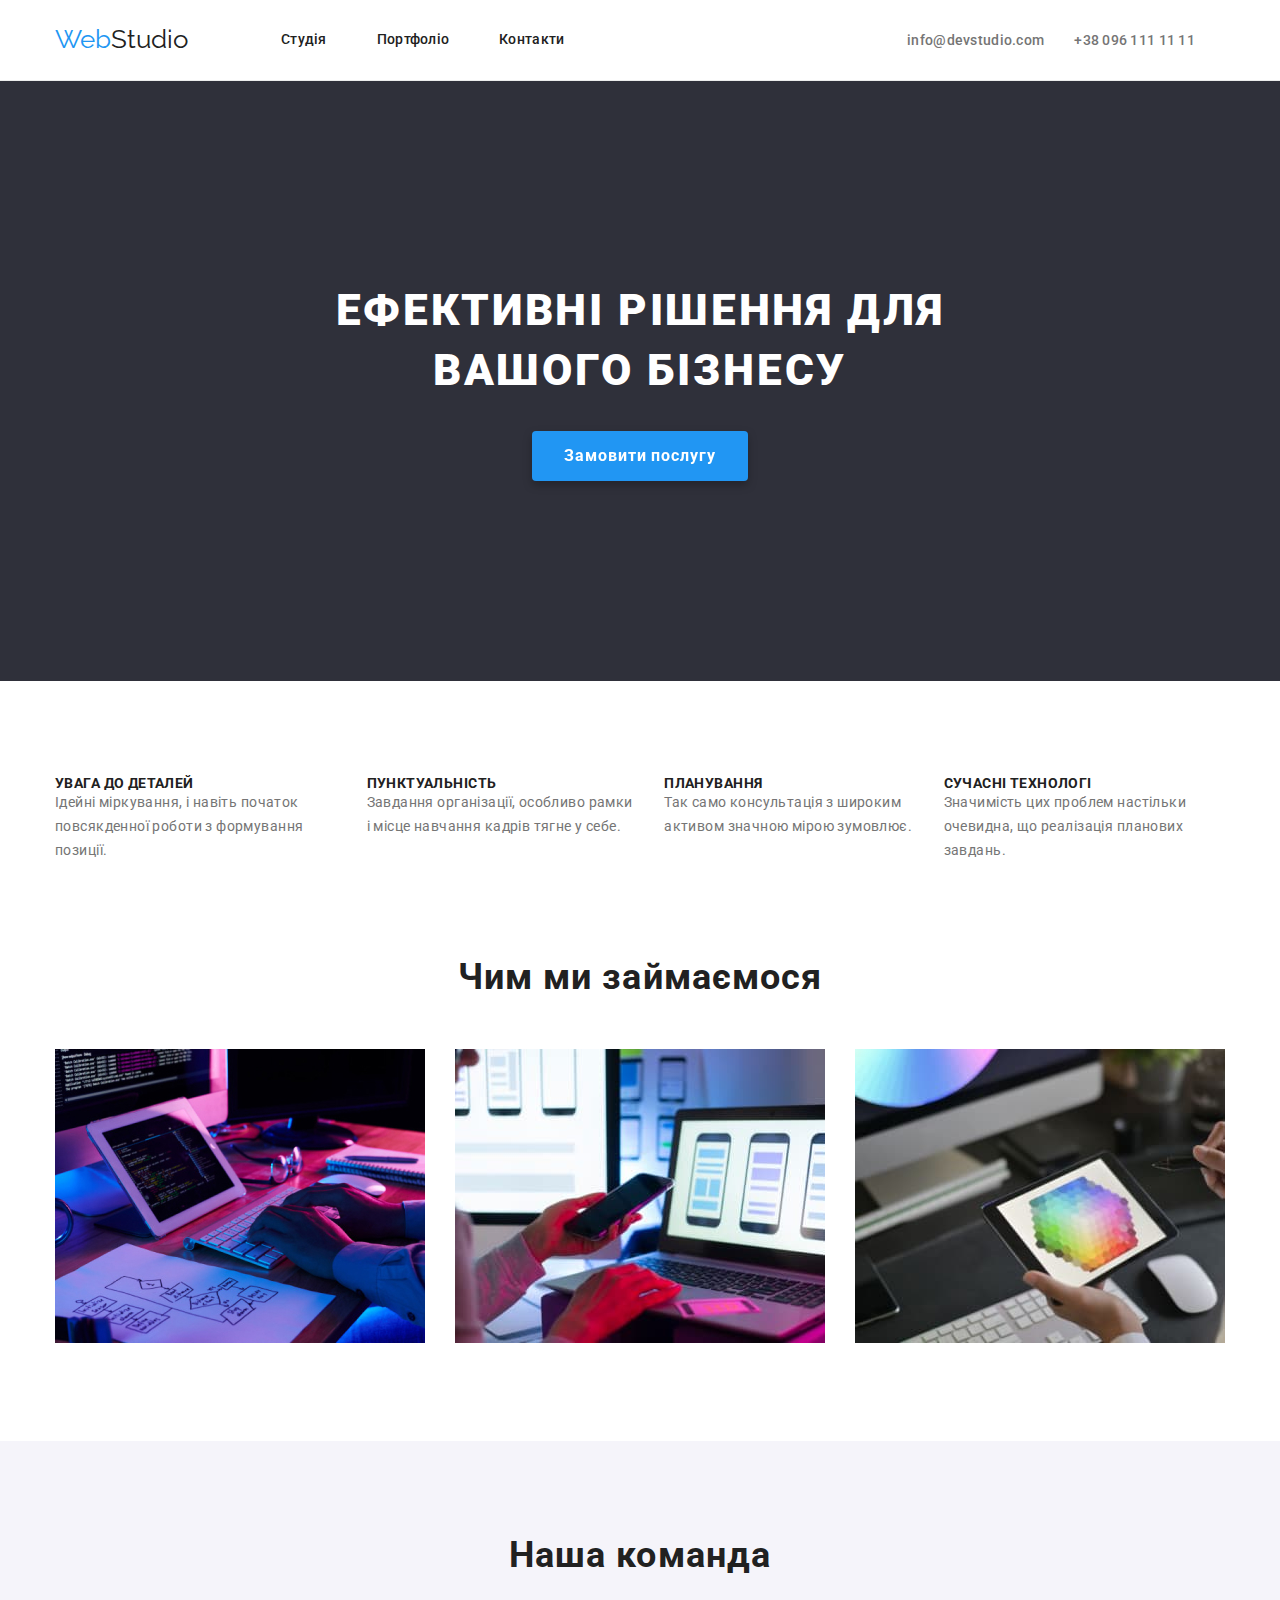
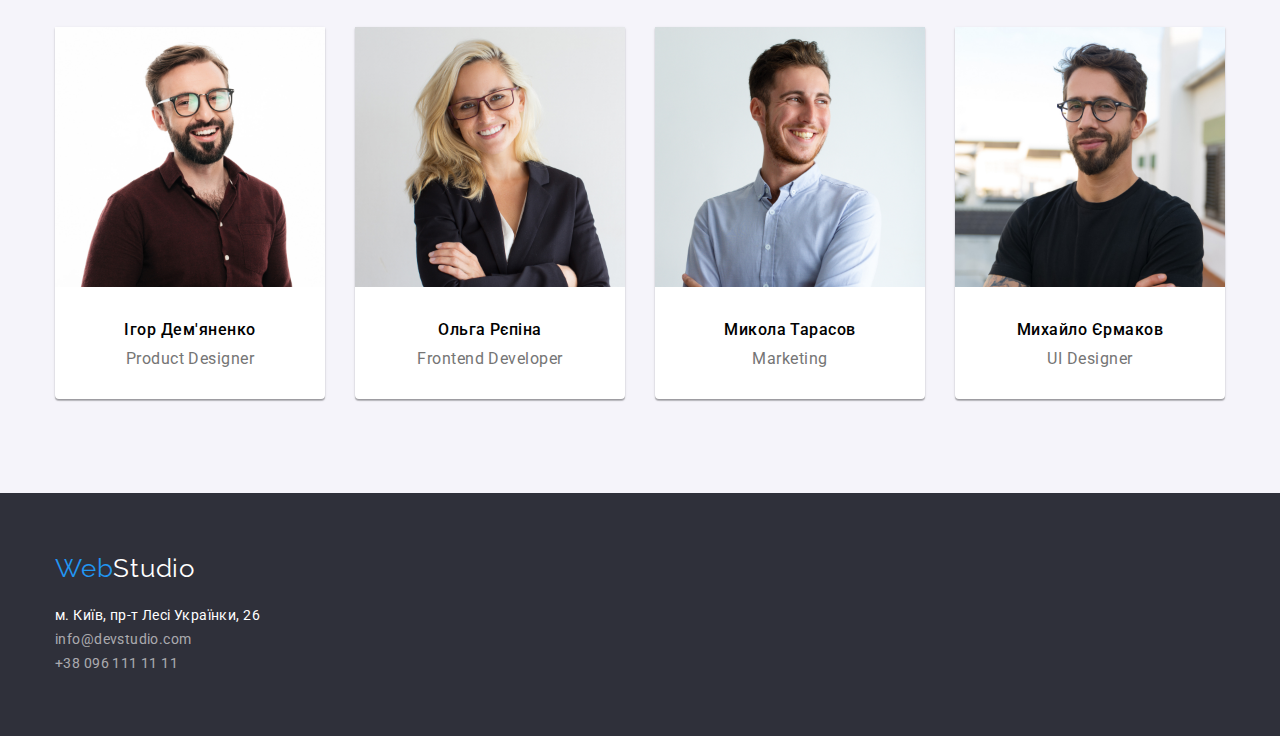
==== index.html @ 361ef782 "Initial commit" ====
<!DOCTYPE html>
<html lang="uk">
  <head>
    <meta charset="UTF-8" />
    <meta http-equiv="X-UA-Compatible" content="IE=edge" />
    <meta name="viewport" content="width=device-width, initial-scale=1.0" />
    <title>Студія</title>
    <link
      rel="stylesheet"
      href="https://cdnjs.cloudflare.com/ajax/libs/modern-normalize/1.1.0/modern-normalize.min.css"
    />
    <link rel="stylesheet" href="./CSS/styles.css" />
    <link
      href="https://fonts.googleapis.com/css2?family=Raleway:wght@700&family=Roboto:wght@400;500;700;900&display=swap"
      rel="stylesheet"
    />
  </head>
  <body class="body">
    <header class="header">
      <div class="container">
        <section class="header-section">
          <!--  -->
          <a href="/" class="header-logo"> <span class="header-logo-web">Web</span>Studio </a>
          <nav class="header-position">
            <ul class="header-nav">
              <li>
                <a href="#" class="header-nav-link">Студія</a>
              </li>
              <li>
                <a href="./portfolio.html" class="header-nav-link">Портфоліо</a>
              </li>
              <li>
                <a href="#" class="header-nav-link">Контакти</a>
              </li>
            </ul>
          </nav>
          <ul class="header-contacts">
            <li>
              <a href="mailto:info@devstudio.com" class="header-contacts-link"
                >info@devstudio.com</a
              >
            </li>
            <li><a href="tel:+380961111111" class="header-contacts-link">+38 096 111 11 11</a></li>
          </ul>
        </section>
      </div>
    </header>
    <main>
      <section class="main-title ">
        <div class="container">
          <h1 class="title-h">Ефективні рішення для вашого бізнесу</h1>
          <button type="button" class="main-title-button">Замовити послугу</button>
        </div>
      </section>

      <section class="main-benefits section">
        <div class="container">
          <h2 class="visually-hidden">Наші переваги</h2>
          <ul class="main-benefits-list">
            <li>
              <h3 class="main-benefits-title">УВАГА ДО ДЕТАЛЕЙ</h3>
              <p class="main-benefits-title-paragraph">
                Iдейні міркування, і навіть початок повсякденної роботи з формування позиції.
              </p>
            </li>
            <li>
              <h3 class="main-benefits-title">ПУНКТУАЛЬНІСТЬ</h3>
              <p class="main-benefits-title-paragraph">
                Завдання організації, особливо рамки і місце навчання кадрів тягне у себе.
              </p>
            </li>
            <li>
              <h3 class="main-benefits-title">ПЛАНУВАННЯ</h3>
              <p class="main-benefits-title-paragraph">
                Так само консультація з широким активом значною мірою зумовлює.
              </p>
            </li>
            <li>
              <h3 class="main-benefits-title">СУЧАСНІ ТЕХНОЛОГІ</h3>
              <p class="main-benefits-title-paragraph">
                Значимість цих проблем настільки очевидна, що реалізація планових завдань.
              </p>
            </li>
          </ul>
        </div>
      </section>
      <section class="section we-do">
        <div class="container">
          <h2 class="section-h">Чим ми займаємося</h2>
          <ul class="main-list">
            <li><img src="images/box1(1).jpg" alt="пише код" width="370" /></li>
            <li><img src="images/box2.jpg" alt="дивиться в телефон" width="370" /></li>
            <li><img src="images/box3.jpg" alt="тримає планшет" width="370" /></li>
          </ul>
        </div>
      </section>
      <section class="section main-team">
        <div class="container">
        <h2 class="section-h">Наша команда</h2>
        <ul class="main-list">
          <li class="team-list-box">
            <img src="images/igor.jpg" alt="igor" width="270" />
            <h3 class="main-team-name">Ігор Дем'яненко</h3>
            <p class="main-team-position">Product Designer</p>
          </li>
          <li class="team-list-box">
            <img src="images/olga.jpg" alt="olga" width="270" />
            <h3 class="main-team-name">Ольга Рєпіна</h3>
            <p class="main-team-position">Frontend Developer</p>
          </li>
          <li class="team-list-box">
            <img src="images/mukola.jpg" alt="mukola" width="270" />
            <h3 class="main-team-name">Микола Тарасов</h3>
            <p class="main-team-position">Marketing</p>
          </li>
          <li class="team-list-box">
            <img src="images/misha.jpg" alt="misha" width="270" />
            <h3 class="main-team-name">Михайло Єрмаков</h3>
            <p class="main-team-position">UI Designer</p>
          </li>
        </ul>
        </div>
      </section>
    </main>

    <footer class="footer">
        <div class="container">
      <a href="/" class="footer-link"> <span class="footer-web">Web</span>Studio </a>
      <address class="footer-address">
        <ul class="footer-list">
          <li>
            <a href="https://goo.gl/maps/Bems6BewsbCnmsFR9" class="footer-list-adres"
              >м. Київ, пр-т Лесі Українки, 26</a
            >
          </li>
          <li>
            <a href="mailto:info@devstudio.com" class="footer-list-contacts">info@devstudio.com</a>
          </li>
          <li><a href="tel:+380961111111" class="footer-list-contacts">+38 096 111 11 11</a></li>
        </ul>
      </address>
      </div>
    </footer>

  </body>
</html>
---- CSS/styles.css ----
:root {
  --blue-color: #2196f3;
  --black-color: #212121;
  --gray-color: #757575;
  --white-color: #ffffff;
  --title-color: #2f303a;
  --team-color: #f5f4fa;
  --footer-mail-tel-color: rgba(255, 255, 255, 0.6);
  --type-footer-logo: 'Raleway';
  --font-family-ronoto: 'Roboto', sans-serif;
  --border-color:#ECECEC;

}
.body {
  font-family: var(--font-family-ronoto);
  font-style: normal;
  
}
h1,
h2,
h3,
p,
ul {
  padding: 0px;
  margin: 0px;
}
/* HEADER */
.header {
  border-bottom: 1px solid var(--border-color);
;

}
.header-position {
  flex-grow: 3;
  /* display: flex;
  align-items: center;
  justify-content: space-between; */
}
.header-section {
  display: flex;
  align-items: center;
  justify-content: space-around;
}
.container {
  max-width: 1200px;
  padding-left: 15px;
  padding-right: 15px;
  margin-left: auto;
  margin-right: auto;
}

.header-nav {
  list-style: none;
  display: flex;
  margin-left: 93px;
  
}
.header-nav li {
  margin-right: 50px;
}

.header-nav-link:hover,
.header-contacts-link:hover {
  color: var(--blue-color);
}

.header-logo-web {
  color: var(--blue-color);
}

.header-nav-link {
  font-weight: 500;
  text-decoration: none;
  font-size: 14px;
  line-height: 1.42;
  color: var(--black-color);
  letter-spacing: 0.02em;
}

.header-logo {
  margin-top: 24px;
  margin-bottom: 25px;

  margin-right: 0px;
  text-decoration: none;
  font-family: var(--type-footer-logo);
  font-size: 26px;
  line-height: 1.191;
  color: var(--black-color);
}

.header-contacts {
  list-style: none;
  font-weight: 500;
  display: flex;
  margin: 0 0 0 auto;
}
.header-contacts-link {
  display: block;
  padding-right: 30px;
  text-decoration: none;
  font-size: 14px;
  line-height: 1.142;
  color: var(--gray-color);
  letter-spacing: 0.02em;
}

/* MAIN*/

.main-title {
  padding-top: 200px;
  /* height: 600px; */
padding-bottom: 200px;
  background-color: var(--title-color);
}
.title-h {
  text-transform: uppercase;
  text-align: center;
  /* padding-top: 200px; */
  max-width: 696px;
  margin-top: 0;
  margin: 0 auto 30px;
  font-weight: 900;
  font-size: 44px;
  line-height: 1.363;
  color: var(--white-color);
  letter-spacing: 0.06em;
}
.main-title-button {
  display: block;
  padding: 10px 32px;
  margin: 0 auto;
  border-radius: 4px;
  border: 0px;
  font-family: var(--button-font-family);
  font-weight: 700;
  cursor: pointer;
  font-size: 16px;
  line-height: 1.875;
  letter-spacing: 0.06em;
  background-color: var(--blue-color);
  color: var(--white-color);
  filter: drop-shadow(0px 4px 4px rgba(0, 0, 0, 0.25));
  border: none;
}
.visually-hidden {
  position: absolute;
  white-space: nowrap;
  width: 1px;
  height: 1px;
  overflow: hidden;
  border: 0;
  padding: 0;
  clip: rect(0 0 0 0);
  clip-path: inset(50%);
  margin: -1px;
}
.section {
  padding-top: 94px;
  padding-bottom: 94px;
}

.main-benefits-list {
  list-style: none;
  display: flex;
  gap: 30px;
}
.section-h {
  text-align: center;
  margin: 0 auto;
  font-size: 36px;
  line-height: 1.16;
  letter-spacing: 0.03em;
  color: var(--black-color);
}
.we-do{
padding-top: 0px;
}

.main-benefits-title {
  font-size: 14px;
  line-height: 1.142;
  color: var(--black-color);
  letter-spacing: 0.03em;
}
.main-benefits-title-paragraph {
  font-size: 14px;
  line-height: 1.714;
  color: var(--gray-color);
  letter-spacing: 0.03em;
}
.main-what-we-do-images {
  list-style: none;
  display: flex;
  gap: 30px;
  padding-top: 50px;

}
.main-team {
  background-color: var(--team-color);
  padding-bottom: 94px;
  padding-top: 94px;
}
.main-list {
  list-style: none;
  display: flex;
  gap: 30px;
  padding-top: 50px;
}
.team-list-box {
  border-radius: 0 0 4px 4px;
  box-shadow: 0px 1px 3px rgba(0, 0, 0, 0.12), 0px 1px 1px rgba(0, 0, 0, 0.14),
    0px 2px 1px rgba(0, 0, 0, 0.2);
  background-color: var(--white-color);
}
.main-team-name {
  padding: 30px 0 10px;
  text-align: center;
  font-weight: 500;
  font-size: 16px;
  line-height: 1.18;
  letter-spacing: 0.03em;
  
}
.main-team-position {
  padding: 0 0 30px 0;
  text-align: center;
  font-size: 16px;
  line-height: 1.18em;
  color: var(--gray-color);
  letter-spacing: 0.03em;
}

/* FOOTER */
.footer {
  padding-top: 60px;
  padding-bottom: 60px;
  background-color: var(--title-color);
}
.footer-link {
  list-style: none;
  padding-bottom: 20px;
  text-decoration: none;
  font-family: var(--type-footer-logo);
  font-size: 26px;
  line-height: 1.191;
  letter-spacing: 0.03em;
  color: var(--white-color);
}
.footer-web {
  color: var(--blue-color);
}

.footer-list {
  list-style: none;
  padding-bottom: 9px;
}
.footer-list:last-child{
  padding-bottom: 0;
}
.footer-address{
  padding-top: 20px;
}

.footer-list-adres {
  font-style: normal;
  text-decoration: none;
  font-size: 14px;
  line-height: 1.71;
  color: var(--white-color);
  letter-spacing: 0.03em;
}
.footer-list-contacts {
  font-style: normal;
  text-decoration: none;
  font-size: 14px;
  line-height: 1.71;
  color: var(--footer-mail-tel-color);
  letter-spacing: 0.03em;
}

.footer-list-adres:hover,
.footer-list-contacts:hover {
  color: var(--blue-color);
}

/* PORTFOLIO */
.main-button-list {
  list-style: none;
  display: flex;
  justify-content: center;
  gap: 8px;
}
.portfolio-button-list {
  padding: 6px 22px;
  border-radius: 4px;
  font-family: var(--button-font-family);
  cursor: pointer;
  font-size: 16px;
  line-height: 1.625;
  letter-spacing: 0.03em;
  border: none;
  font-weight: 500;
}

.portfolio-button-list:hover {
  color: var(--white-color);
  background-color: var(--blue-color);
}
.main-portfolio-list {
  padding-top: 34px;
  list-style: none;
  display: flex;
  flex-wrap: wrap;
  gap: 30px;
}
.main-portfolio-titel {
  padding-left: 24px;
  padding-top: 20px;
  padding-bottom: 4px;
  font-size: 18px;
  line-height: 2;
  letter-spacing: 0.03em;
}
.main-portfolio-paragraph {
  margin-left: 24px;
  font-size: 16px;
  line-height: 1.875;
  color: var(--gray-color);
  letter-spacing: 0.03em;
}
.box-text{
  border-left: 1px solid var(--border-color);
  border-bottom: 1px solid var(--border-color);
  border-right: 1px solid var(--border-color);
  padding-bottom: 24px;
}
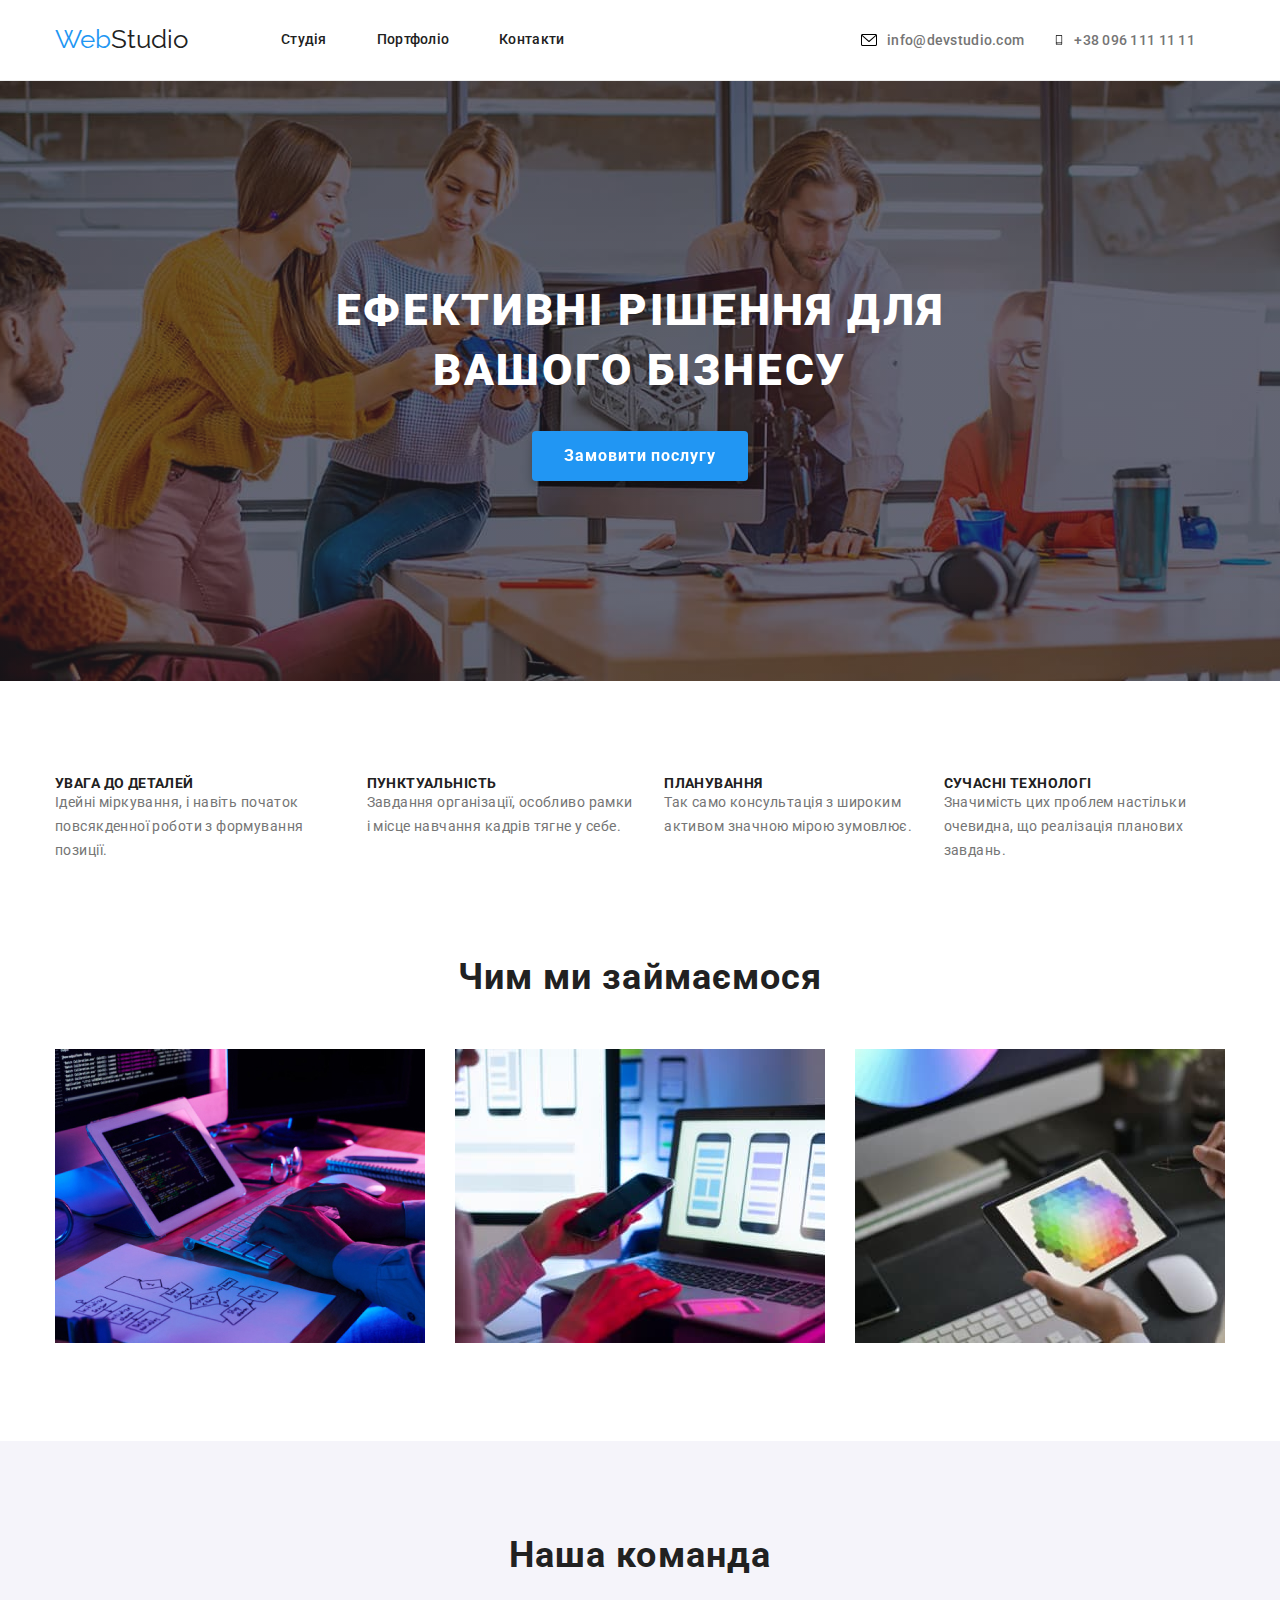
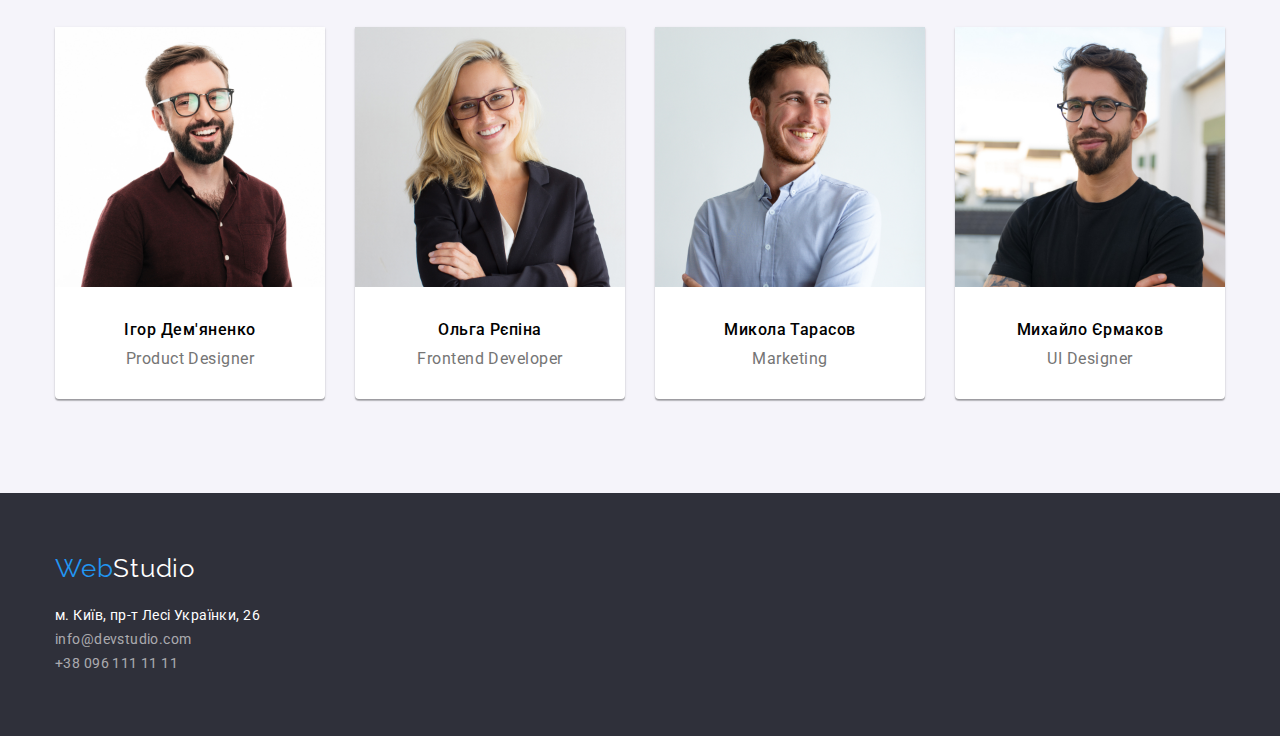
==== commit 38884a90: "нове дз" ====
--- a/index.html
+++ b/index.html
@@ -35,12 +35,19 @@
             </ul>
           </nav>
           <ul class="header-contacts">
-            <li>
+            <li class="header-contacts-img">
+              <svg width="16" height="12" class="header-contacts-svg" >
+                <use href="./images/icons.svg#icon-envelope"></use>
+              </svg>
               <a href="mailto:info@devstudio.com" class="header-contacts-link"
-                >info@devstudio.com</a
-              >
+                >info@devstudio.com</a>
+              
             </li>
-            <li><a href="tel:+380961111111" class="header-contacts-link">+38 096 111 11 11</a></li>
+            <li class="header-contacts-img">
+              <svg width="10" height="16" class="header-contacts-svg" >
+                <use href="./images/icons.svg#icon-smartphone"></use>
+              </svg>
+              <a href="tel:+380961111111" class="header-contacts-link">+38 096 111 11 11</a></li>
           </ul>
         </section>
       </div>
--- a/CSS/styles.css
+++ b/CSS/styles.css
@@ -8,13 +8,12 @@
   --footer-mail-tel-color: rgba(255, 255, 255, 0.6);
   --type-footer-logo: 'Raleway';
   --font-family-ronoto: 'Roboto', sans-serif;
-  --border-color:#ECECEC;
-
+  --border-color: #ececec;
+  --team-color-fon:rgba(47, 48, 58, 0.4);
 }
 .body {
   font-family: var(--font-family-ronoto);
   font-style: normal;
-  
 }
 h1,
 h2,
@@ -27,14 +26,10 @@
 /* HEADER */
 .header {
   border-bottom: 1px solid var(--border-color);
-;
-
 }
 .header-position {
   flex-grow: 3;
-  /* display: flex;
-  align-items: center;
-  justify-content: space-between; */
+
 }
 .header-section {
   display: flex;
@@ -53,7 +48,6 @@
   list-style: none;
   display: flex;
   margin-left: 93px;
-  
 }
 .header-nav li {
   margin-right: 50px;
@@ -95,6 +89,20 @@
   display: flex;
   margin: 0 0 0 auto;
 }
+.header-contacts-svg{
+  content: "";
+  max-width: 100%;
+  height: 100%;
+  object-fit: cover;
+  margin-right: 10px;
+  
+}
+.header-contacts-img{
+  
+  display: flex;
+  align-items: center;
+  justify-content: center;
+}
 .header-contacts-link {
   display: block;
   padding-right: 30px;
@@ -109,14 +117,17 @@
 
 .main-title {
   padding-top: 200px;
-  /* height: 600px; */
-padding-bottom: 200px;
+  padding-bottom: 200px;
   background-color: var(--title-color);
+  background-image:linear-gradient(to right,var(--team-color-fon) , var(--team-color-fon) ), url(../images/team-worling.jpg);
+  background-repeat: no-repeat;
+  background-size: cover;
+  background-position: center;
+
 }
 .title-h {
   text-transform: uppercase;
   text-align: center;
-  /* padding-top: 200px; */
   max-width: 696px;
   margin-top: 0;
   margin: 0 auto 30px;
@@ -173,8 +184,8 @@
   letter-spacing: 0.03em;
   color: var(--black-color);
 }
-.we-do{
-padding-top: 0px;
+.we-do {
+  padding-top: 0px;
 }
 
 .main-benefits-title {
@@ -194,7 +205,6 @@
   display: flex;
   gap: 30px;
   padding-top: 50px;
-
 }
 .main-team {
   background-color: var(--team-color);
@@ -220,7 +230,6 @@
   font-size: 16px;
   line-height: 1.18;
   letter-spacing: 0.03em;
-  
 }
 .main-team-position {
   padding: 0 0 30px 0;
@@ -255,10 +264,10 @@
   list-style: none;
   padding-bottom: 9px;
 }
-.footer-list:last-child{
+.footer-list:last-child {
   padding-bottom: 0;
 }
-.footer-address{
+.footer-address {
   padding-top: 20px;
 }
 
@@ -329,7 +338,7 @@
   color: var(--gray-color);
   letter-spacing: 0.03em;
 }
-.box-text{
+.box-text {
   border-left: 1px solid var(--border-color);
   border-bottom: 1px solid var(--border-color);
   border-right: 1px solid var(--border-color);
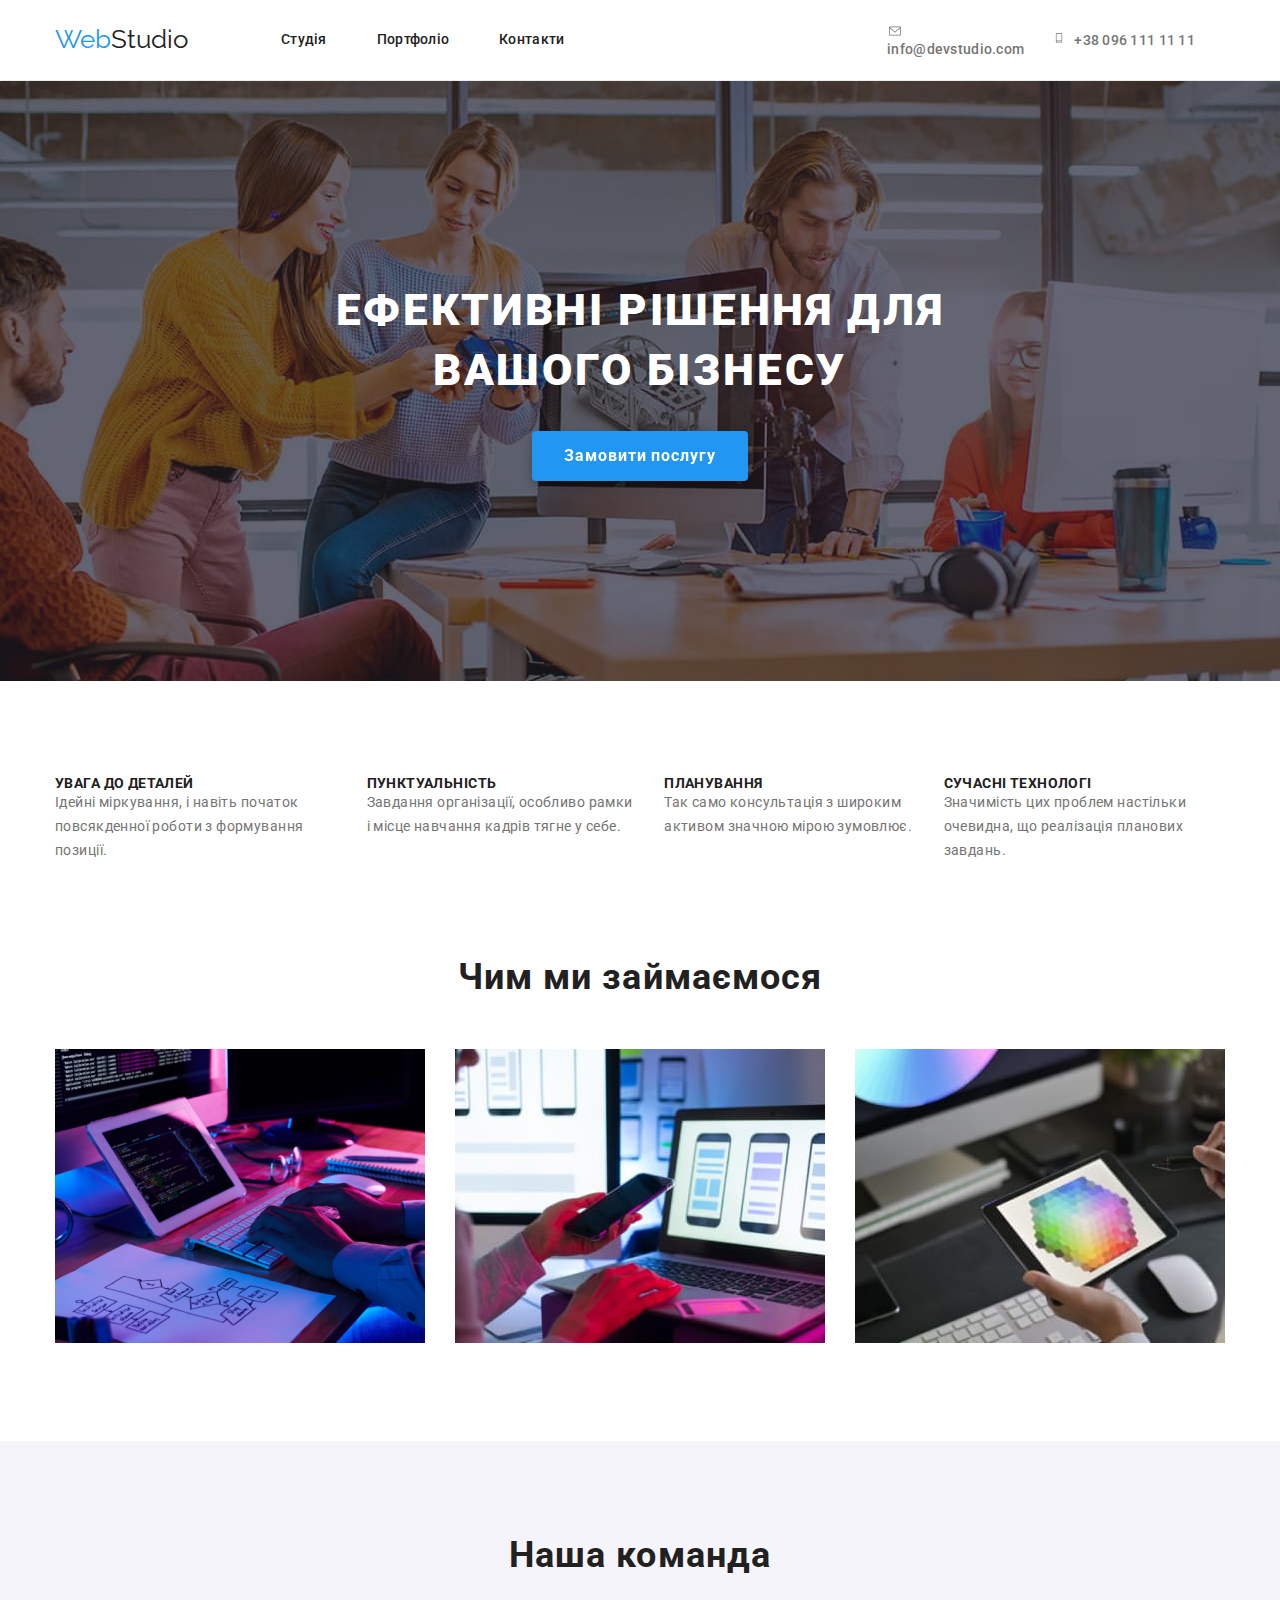
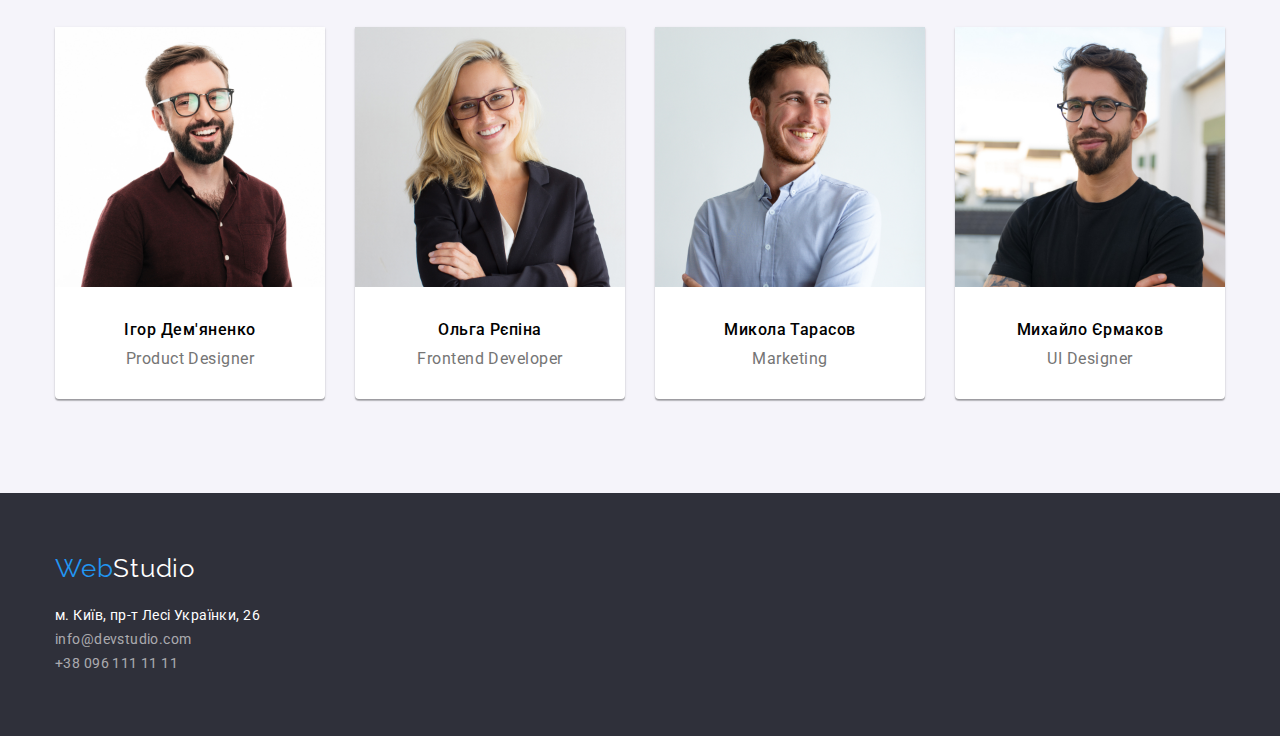
==== commit 897f1860: "проба 2" ====
--- a/index.html
+++ b/index.html
@@ -36,17 +36,20 @@
           </nav>
           <ul class="header-contacts">
             <li class="header-contacts-img">
-              <svg width="16" height="12" class="header-contacts-svg" >
+              <span class="header-contacts-span">
+                 <svg width="16" height="12" class="header-contacts-svg" >
                 <use href="./images/icons.svg#icon-envelope"></use>
               </svg>
               <a href="mailto:info@devstudio.com" class="header-contacts-link"
                 >info@devstudio.com</a>
-              
+              </span>
             </li>
             <li class="header-contacts-img">
+              <span class="header-contacts-span">
               <svg width="10" height="16" class="header-contacts-svg" >
                 <use href="./images/icons.svg#icon-smartphone"></use>
               </svg>
+              </span>
               <a href="tel:+380961111111" class="header-contacts-link">+38 096 111 11 11</a></li>
           </ul>
         </section>
--- a/CSS/styles.css
+++ b/CSS/styles.css
@@ -89,16 +89,18 @@
   display: flex;
   margin: 0 0 0 auto;
 }
+.header-contacts-span{
+  display: flex;
+  align-items: center;
+  justify-content: center;
+display: block
+}
 .header-contacts-svg{
-  content: "";
-  max-width: 100%;
-  height: 100%;
-  object-fit: cover;
   margin-right: 10px;
+  fill:var(--gray-color);
   
 }
 .header-contacts-img{
-  
   display: flex;
   align-items: center;
   justify-content: center;
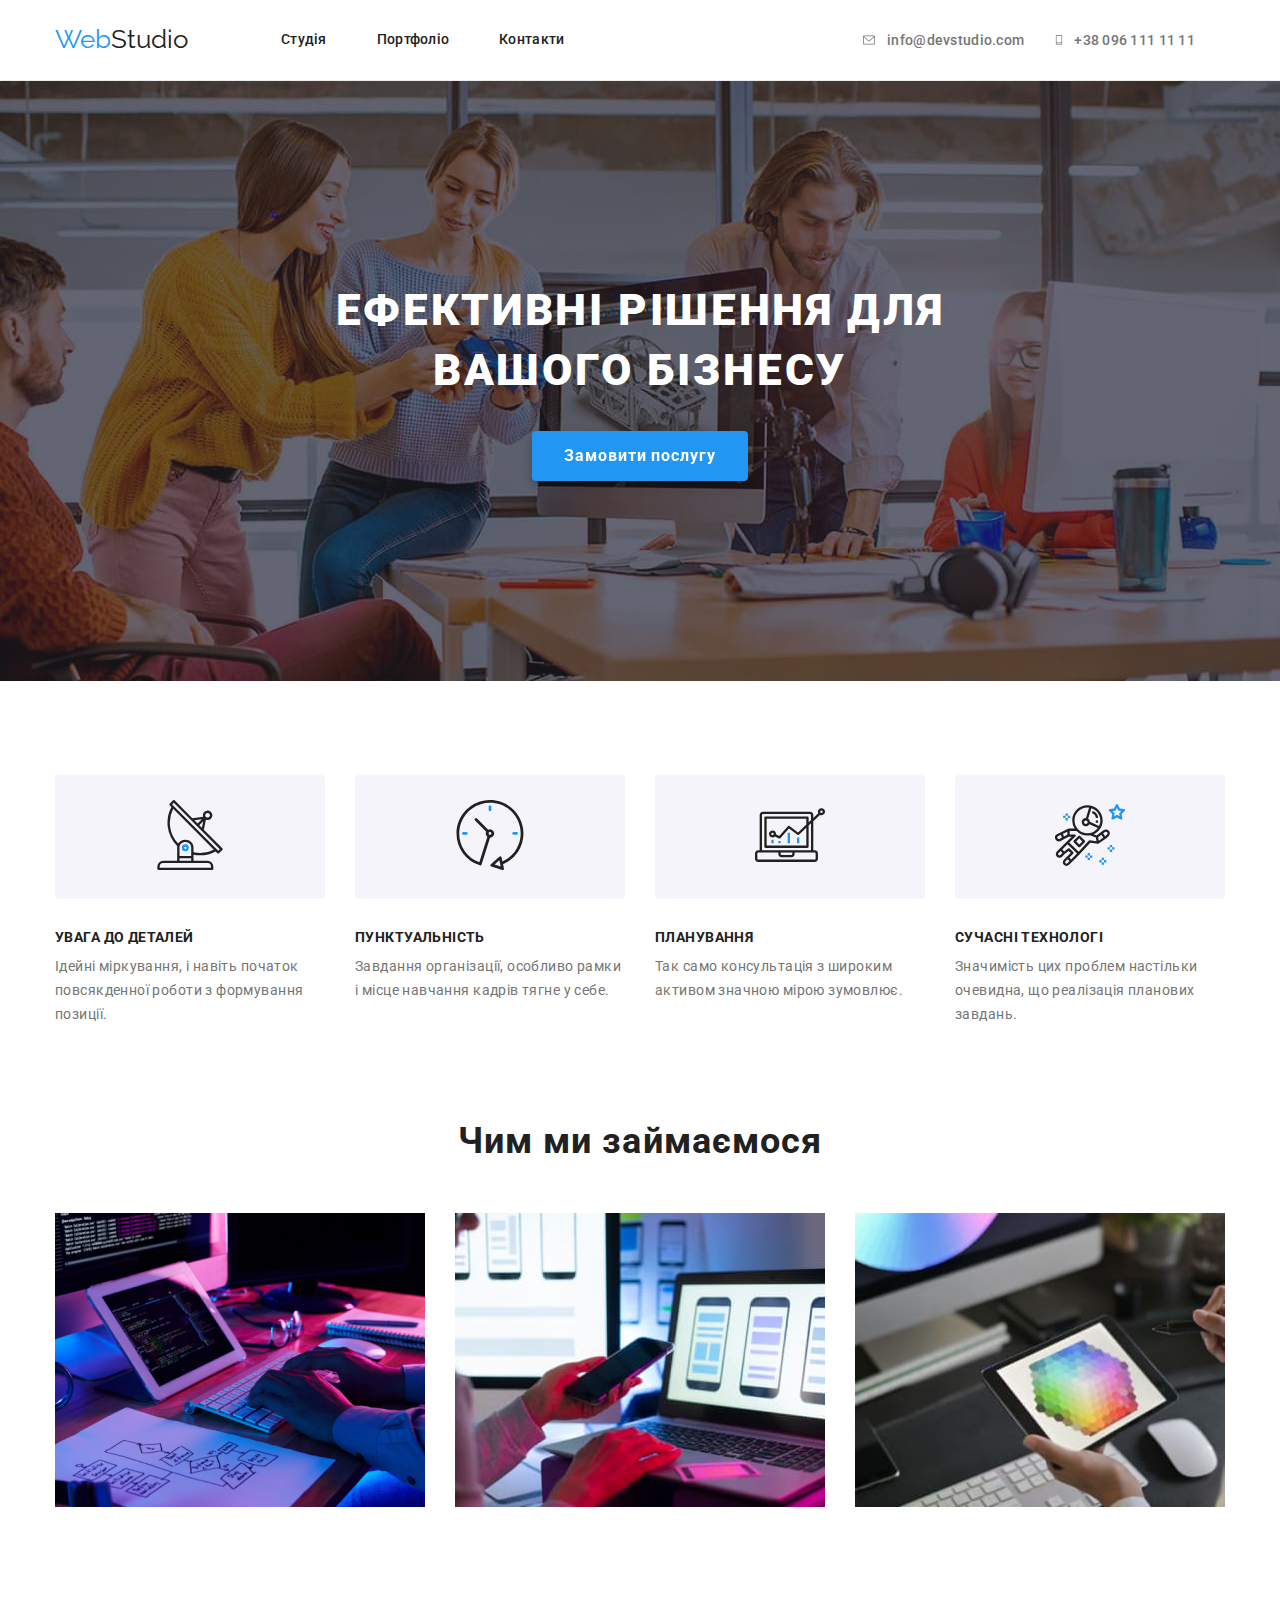
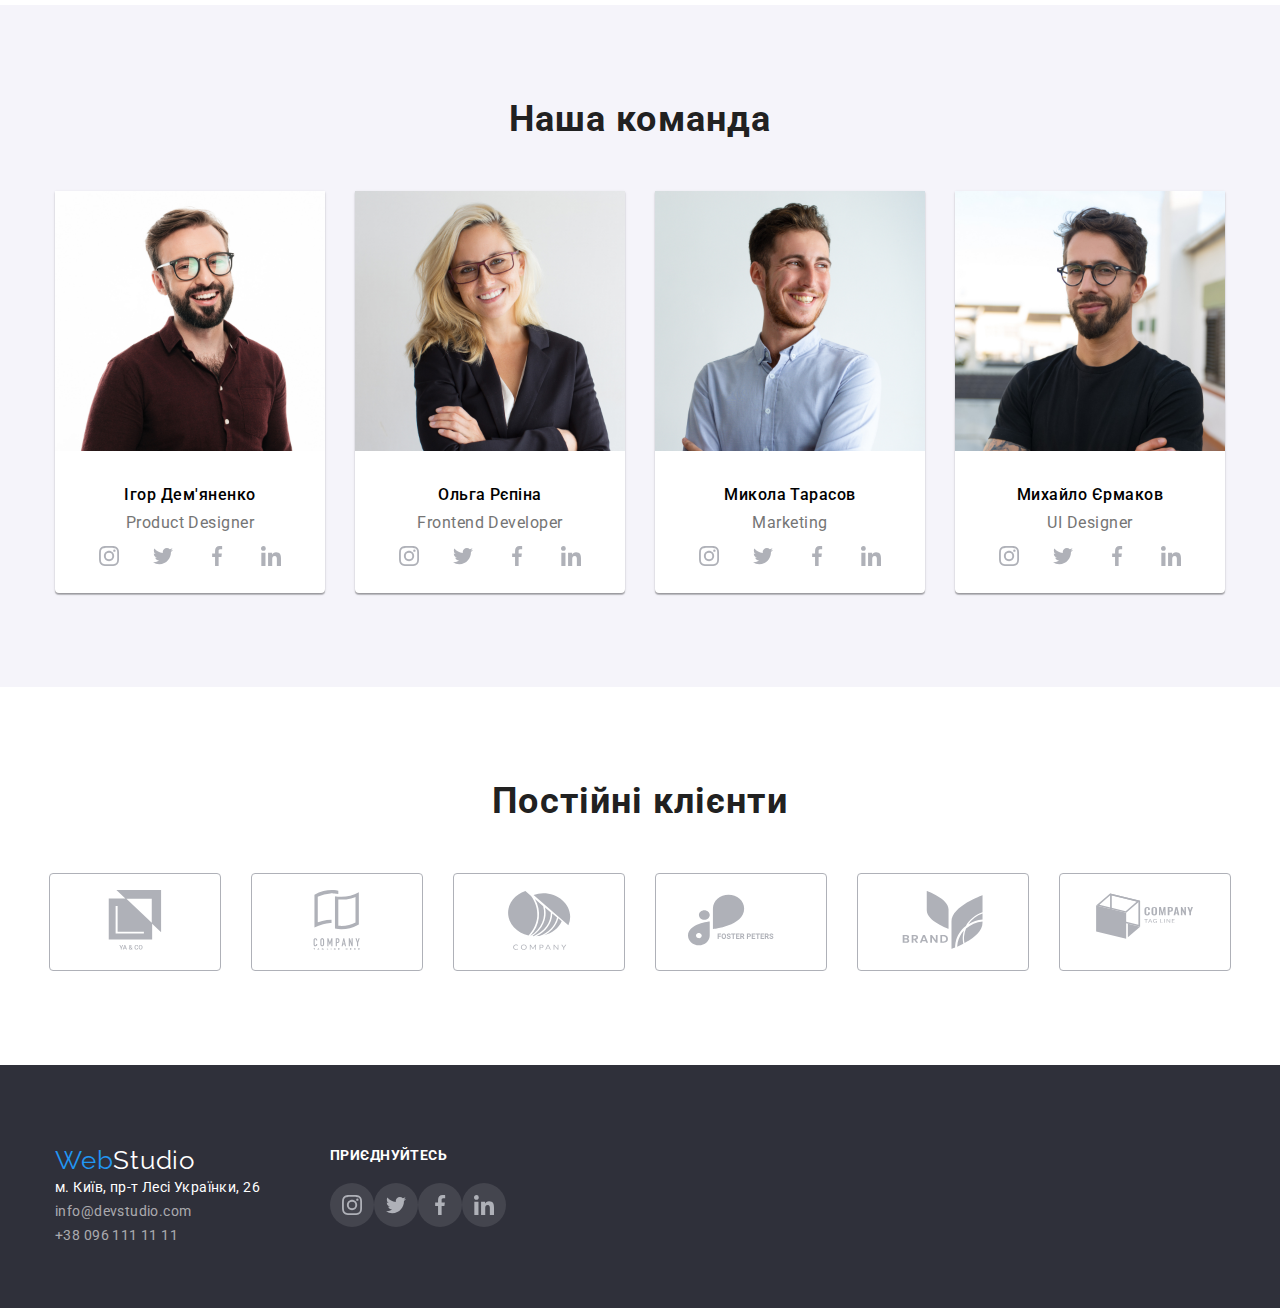
==== commit 20b5267f: "готове дз" ====
--- a/index.html
+++ b/index.html
@@ -37,26 +37,28 @@
           <ul class="header-contacts">
             <li class="header-contacts-img">
               <span class="header-contacts-span">
-                 <svg width="16" height="12" class="header-contacts-svg" >
-                <use href="./images/icons.svg#icon-envelope"></use>
-              </svg>
-              <a href="mailto:info@devstudio.com" class="header-contacts-link"
-                >info@devstudio.com</a>
+                <svg width="16" height="12" class="header-contacts-svg">
+                  <use href="./images/icons.svg#icon-envelope"></use>
+                </svg>
+                <a href="mailto:info@devstudio.com" class="header-contacts-link"
+                  >info@devstudio.com</a
+                >
               </span>
             </li>
             <li class="header-contacts-img">
               <span class="header-contacts-span">
-              <svg width="10" height="16" class="header-contacts-svg" >
-                <use href="./images/icons.svg#icon-smartphone"></use>
-              </svg>
+                <svg width="10" height="16" class="header-contacts-svg">
+                  <use href="./images/icons.svg#icon-smartphone"></use>
+                </svg>
               </span>
-              <a href="tel:+380961111111" class="header-contacts-link">+38 096 111 11 11</a></li>
+              <a href="tel:+380961111111" class="header-contacts-link">+38 096 111 11 11</a>
+            </li>
           </ul>
         </section>
       </div>
     </header>
     <main>
-      <section class="main-title ">
+      <section class="main-title">
         <div class="container">
           <h1 class="title-h">Ефективні рішення для вашого бізнесу</h1>
           <button type="button" class="main-title-button">Замовити послугу</button>
@@ -68,24 +70,44 @@
           <h2 class="visually-hidden">Наші переваги</h2>
           <ul class="main-benefits-list">
             <li>
+              <div class="benefits-icons">
+                <svg width="70" height="70">
+                  <use href="./images/icons.svg#icon-antenna"></use>
+                </svg>
+              </div>
               <h3 class="main-benefits-title">УВАГА ДО ДЕТАЛЕЙ</h3>
               <p class="main-benefits-title-paragraph">
                 Iдейні міркування, і навіть початок повсякденної роботи з формування позиції.
               </p>
             </li>
             <li>
+              <div class="benefits-icons">
+                <svg width="70" height="70">
+                  <use href="./images/icons.svg#icon-clock"></use>
+                </svg>
+              </div>
               <h3 class="main-benefits-title">ПУНКТУАЛЬНІСТЬ</h3>
               <p class="main-benefits-title-paragraph">
                 Завдання організації, особливо рамки і місце навчання кадрів тягне у себе.
               </p>
             </li>
             <li>
+              <div class="benefits-icons">
+                <svg width="70" height="70">
+                  <use href="./images/icons.svg#icon-diagram"></use>
+                </svg>
+              </div>
               <h3 class="main-benefits-title">ПЛАНУВАННЯ</h3>
               <p class="main-benefits-title-paragraph">
                 Так само консультація з широким активом значною мірою зумовлює.
               </p>
             </li>
             <li>
+              <div class="benefits-icons">
+                <svg width="70" height="70">
+                  <use href="./images/icons.svg#icon-astronaut"></use>
+                </svg>
+              </div>
               <h3 class="main-benefits-title">СУЧАСНІ ТЕХНОЛОГІ</h3>
               <p class="main-benefits-title-paragraph">
                 Значимість цих проблем настільки очевидна, що реалізація планових завдань.
@@ -106,51 +128,243 @@
       </section>
       <section class="section main-team">
         <div class="container">
-        <h2 class="section-h">Наша команда</h2>
-        <ul class="main-list">
-          <li class="team-list-box">
-            <img src="images/igor.jpg" alt="igor" width="270" />
-            <h3 class="main-team-name">Ігор Дем'яненко</h3>
-            <p class="main-team-position">Product Designer</p>
-          </li>
-          <li class="team-list-box">
-            <img src="images/olga.jpg" alt="olga" width="270" />
-            <h3 class="main-team-name">Ольга Рєпіна</h3>
-            <p class="main-team-position">Frontend Developer</p>
-          </li>
-          <li class="team-list-box">
-            <img src="images/mukola.jpg" alt="mukola" width="270" />
-            <h3 class="main-team-name">Микола Тарасов</h3>
-            <p class="main-team-position">Marketing</p>
-          </li>
-          <li class="team-list-box">
-            <img src="images/misha.jpg" alt="misha" width="270" />
-            <h3 class="main-team-name">Михайло Єрмаков</h3>
-            <p class="main-team-position">UI Designer</p>
-          </li>
-        </ul>
+          <h2 class="section-h">Наша команда</h2>
+          <ul class="main-list">
+            <li class="team-list-box">
+              <img src="images/igor.jpg" alt="igor" width="270" />
+              <h3 class="main-team-name">Ігор Дем'яненко</h3>
+              <p class="main-team-position">Product Designer</p>
+              <div class="main-team-social">
+                <div>
+                  <a href="#" class="main-team-container">
+                    <svg width="20" height="20">
+                      <use href="./images/icons.svg#icon-instagram" class="team-icon"></use>
+                    </svg>
+                  </a>
+                </div>
+                <div>
+                  <a href="#" class="main-team-container">
+                    <svg width="20" height="20">
+                      <use href="./images/icons.svg#icon-twitter" class="team-icon"></use>
+                    </svg>
+                  </a>
+                </div>
+                <div>
+                  <a href="#" class="main-team-container">
+                    <svg width="20" height="20">
+                      <use href="./images/icons.svg#icon-facebook" class="team-icon"></use>
+                    </svg>
+                  </a>
+                </div>
+                <div>
+                  <a href="#" class="main-team-container">
+                    <svg width="20" height="20">
+                      <use href="./images/icons.svg#icon-linkedin" class="team-icon"></use>
+                    </svg>
+                  </a>
+                </div>
+              </div>
+            </li>
+            <li class="team-list-box">
+              <img src="images/olga.jpg" alt="olga" width="270" />
+              <h3 class="main-team-name">Ольга Рєпіна</h3>
+              <p class="main-team-position">Frontend Developer</p>
+              <div class="main-team-social">
+                <div>
+                  <a href="#" class="main-team-container">
+                    <svg width="20" height="20">
+                      <use href="./images/icons.svg#icon-instagram" class="team-icon"></use>
+                    </svg>
+                  </a>
+                </div>
+                <div>
+                  <a href="#" class="main-team-container">
+                    <svg width="20" height="20">
+                      <use href="./images/icons.svg#icon-twitter" class="team-icon"></use>
+                    </svg>
+                  </a>
+                </div>
+                <div>
+                  <a href="#" class="main-team-container">
+                    <svg width="20" height="20">
+                      <use href="./images/icons.svg#icon-facebook" class="team-icon"></use>
+                    </svg>
+                  </a>
+                </div>
+                <div>
+                  <a href="#" class="main-team-container">
+                    <svg width="20" height="20">
+                      <use href="./images/icons.svg#icon-linkedin" class="team-icon"></use>
+                    </svg>
+                  </a>
+                </div>
+              </div>
+            </li>
+            <li class="team-list-box">
+              <img src="images/mukola.jpg" alt="mukola" width="270" />
+              <h3 class="main-team-name">Микола Тарасов</h3>
+              <p class="main-team-position">Marketing</p>
+              <div class="main-team-social">
+                <div>
+                  <a href="#" class="main-team-container">
+                    <svg width="20" height="20">
+                      <use href="./images/icons.svg#icon-instagram" class="team-icon"></use>
+                    </svg>
+                  </a>
+                </div>
+                <div>
+                  <a href="#" class="main-team-container">
+                    <svg width="20" height="20">
+                      <use href="./images/icons.svg#icon-twitter" class="team-icon"></use>
+                    </svg>
+                  </a>
+                </div>
+                <div>
+                  <a href="#" class="main-team-container">
+                    <svg width="20" height="20">
+                      <use href="./images/icons.svg#icon-facebook" class="team-icon"></use>
+                    </svg>
+                  </a>
+                </div>
+                <div>
+                  <a href="#" class="main-team-container">
+                    <svg width="20" height="20">
+                      <use href="./images/icons.svg#icon-linkedin" class="team-icon"></use>
+                    </svg>
+                  </a>
+                </div>
+              </div>
+            </li>
+            <li class="team-list-box">
+              <img src="images/misha.jpg" alt="misha" width="270" />
+              <h3 class="main-team-name">Михайло Єрмаков</h3>
+              <p class="main-team-position">UI Designer</p>
+              <div class="main-team-social">
+                <div>
+                  <a href="#" class="main-team-container">
+                    <svg width="20" height="20">
+                      <use href="./images/icons.svg#icon-instagram" class="team-icon"></use>
+                    </svg>
+                  </a>
+                </div>
+                <div>
+                  <a href="#" class="main-team-container">
+                    <svg width="20" height="20">
+                      <use href="./images/icons.svg#icon-twitter" class="team-icon"></use>
+                    </svg>
+                  </a>
+                </div>
+                <div>
+                  <a href="#" class="main-team-container">
+                    <svg width="20" height="20">
+                      <use href="./images/icons.svg#icon-facebook" class="team-icon"></use>
+                    </svg>
+                  </a>
+                </div>
+                <div>
+                  <a href="#" class="main-team-container">
+                    <svg width="20" height="20">
+                      <use href="./images/icons.svg#icon-linkedin" class="team-icon"></use>
+                    </svg>
+                  </a>
+                </div>
+              </div>
+            </li>
+          </ul>
+        </div>
+      </section>
+      <section class="section">
+        <div class="container">
+          <h2 class="section-h">Постійні клієнти</h2>
+          <ul class="logo-icon">
+            <li class="logo-border">
+              <svg width="106" height="60">
+                <use href="./images/icons.svg#icon-yaco"></use>
+              </svg>
+            </li>
+            <li class="logo-border">
+              <svg width="106" height="60">
+                <use href="./images/icons.svg#icon-tagline"></use>
+              </svg>
+            </li>
+            <li class="logo-border">
+              <svg width="106" height="60">
+                <use href="./images/icons.svg#icon-company"></use>
+              </svg>
+            </li>
+            <li class="logo-border">
+              <svg width="106" height="60">
+                <use href="./images/icons.svg#icon-foster"></use>
+              </svg>
+            </li>
+            <li class="logo-border">
+              <svg width="106" height="60">
+                <use href="./images/icons.svg#icon-brand"></use>
+              </svg>
+            </li>
+            <li class="logo-border">
+              <svg width="106" height="60">
+                <use href="./images/icons.svg#icon-company-tag"></use>
+              </svg>
+            </li>
+          </ul>
         </div>
       </section>
     </main>
 
     <footer class="footer">
-        <div class="container">
-      <a href="/" class="footer-link"> <span class="footer-web">Web</span>Studio </a>
-      <address class="footer-address">
-        <ul class="footer-list">
-          <li>
-            <a href="https://goo.gl/maps/Bems6BewsbCnmsFR9" class="footer-list-adres"
-              >м. Київ, пр-т Лесі Українки, 26</a
-            >
-          </li>
-          <li>
-            <a href="mailto:info@devstudio.com" class="footer-list-contacts">info@devstudio.com</a>
-          </li>
-          <li><a href="tel:+380961111111" class="footer-list-contacts">+38 096 111 11 11</a></li>
-        </ul>
-      </address>
+      <div class="container container-footer">
+
+        <address class="footer-address">
+          <a href="/" class="footer-link"> <span class="footer-web">Web</span>Studio </a>
+          <ul class="footer-list">
+            <li>
+              <a href="https://goo.gl/maps/Bems6BewsbCnmsFR9" class="footer-list-adres"
+                >м. Київ, пр-т Лесі Українки, 26</a
+              >
+            </li>
+            <li>
+              <a href="mailto:info@devstudio.com" class="footer-list-contacts"
+                >info@devstudio.com</a
+              >
+            </li>
+            <li><a href="tel:+380961111111" class="footer-list-contacts">+38 096 111 11 11</a></li>
+          </ul>
+        </address>
+        <section>
+          <h3 class="footer-title">приєднуйтесь</h3>
+          <div class="footer-social">
+          <div>
+            <a href="#" class="footer-container">
+              <svg width="20" height="20">
+                <use href="./images/icons.svg#icon-instagram" class="team-icon"></use>
+              </svg>
+            </a>
+          </div>
+          <div>
+            <a href="#" class="footer-container">
+              <svg width="20" height="20">
+                <use href="./images/icons.svg#icon-twitter" class="team-icon"></use>
+              </svg>
+            </a>
+          </div>
+          <div>
+            <a href="#" class="footer-container"">
+              <svg width="20" height="20">
+                <use href="./images/icons.svg#icon-facebook" class="team-icon"></use>
+              </svg>
+            </a>
+          </div>
+          <div>
+            <a href="#" class="footer-container">
+              <svg width="20" height="20">
+                <use href="./images/icons.svg#icon-linkedin" class="team-icon"></use>
+              </svg>
+            </a>
+          </div>
+        </div>
       </div>
+      </section>
     </footer>
-
   </body>
 </html>
--- a/CSS/styles.css
+++ b/CSS/styles.css
@@ -9,7 +9,9 @@
   --type-footer-logo: 'Raleway';
   --font-family-ronoto: 'Roboto', sans-serif;
   --border-color: #ececec;
-  --team-color-fon:rgba(47, 48, 58, 0.4);
+  --team-color-fon: rgba(47, 48, 58, 0.4);
+  --team-icon-color:#AFB1B8;
+  --footer-icon-background:rgba(255, 255, 255, 0.1);
 }
 .body {
   font-family: var(--font-family-ronoto);
@@ -19,9 +21,13 @@
 h2,
 h3,
 p,
-ul {
+ul,
+a {
   padding: 0px;
   margin: 0px;
+}
+ul{
+   list-style: none;
 }
 /* HEADER */
 .header {
@@ -29,7 +35,6 @@
 }
 .header-position {
   flex-grow: 3;
-
 }
 .header-section {
   display: flex;
@@ -89,18 +94,16 @@
   display: flex;
   margin: 0 0 0 auto;
 }
-.header-contacts-span{
-  display: flex;
-  align-items: center;
-  justify-content: center;
-display: block
-}
-.header-contacts-svg{
+.header-contacts-span {
+  display: flex;
+  align-items: center;
+  justify-content: center;
+}
+.header-contacts-svg {
   margin-right: 10px;
-  fill:var(--gray-color);
-  
-}
-.header-contacts-img{
+  fill: var(--gray-color);
+}
+.header-contacts-img {
   display: flex;
   align-items: center;
   justify-content: center;
@@ -121,11 +124,11 @@
   padding-top: 200px;
   padding-bottom: 200px;
   background-color: var(--title-color);
-  background-image:linear-gradient(to right,var(--team-color-fon) , var(--team-color-fon) ), url(../images/team-worling.jpg);
+  background-image: linear-gradient(to right, var(--team-color-fon), var(--team-color-fon)),
+    url(../images/team-worling.jpg);
   background-repeat: no-repeat;
   background-size: cover;
   background-position: center;
-
 }
 .title-h {
   text-transform: uppercase;
@@ -186,11 +189,18 @@
   letter-spacing: 0.03em;
   color: var(--black-color);
 }
+.benefits-icons {
+  padding: 25px 100px;
+  background-color: var(--team-color);
+  margin-bottom: 30px;
+  border-radius: 4px;
+}
 .we-do {
   padding-top: 0px;
 }
 
 .main-benefits-title {
+  margin-bottom: 10px;
   font-size: 14px;
   line-height: 1.142;
   color: var(--black-color);
@@ -220,6 +230,7 @@
   padding-top: 50px;
 }
 .team-list-box {
+  justify-content: center;
   border-radius: 0 0 4px 4px;
   box-shadow: 0px 1px 3px rgba(0, 0, 0, 0.12), 0px 1px 1px rgba(0, 0, 0, 0.14),
     0px 2px 1px rgba(0, 0, 0, 0.2);
@@ -234,21 +245,64 @@
   letter-spacing: 0.03em;
 }
 .main-team-position {
-  padding: 0 0 30px 0;
+  padding-bottom: 16px;
   text-align: center;
   font-size: 16px;
   line-height: 1.18em;
   color: var(--gray-color);
   letter-spacing: 0.03em;
 }
+.main-team-social {
+  height: 44px;
+  gap: 10px;
+  display: flex;
+  align-items: center;
+  justify-content: center;
+  padding-bottom: 30px;
+  
+}
+.main-team-container{
+  display: flex;
+  align-items: center;
+  justify-content: center;
+  width: 44px;
+  height: 44px;
+  border-radius: 50%;
+  fill: var(--team-icon-color)
+}
+.main-team-container:hover{
+fill: var(--white-color);
+background-color: var(--blue-color); 
+}
+.logo-icon{
+  display: flex;
+  align-items: center;
+  justify-content: center;
+  gap: 30px;
+  padding-top:50px;
+  
+}
+.logo-border{
+  border: 1px solid var(--team-icon-color);
+border-radius: 4px;
+ padding: 16px 32px;
+ fill:var(--team-icon-color);
+}
+.logo-border:hover{
+  border-color: var(--blue-color);
+  fill: var(--blue-color);
+}
+
 
 /* FOOTER */
 .footer {
   padding-top: 60px;
   padding-bottom: 60px;
   background-color: var(--title-color);
+ 
 }
 .footer-link {
+  font-style: normal;
   list-style: none;
   padding-bottom: 20px;
   text-decoration: none;
@@ -271,6 +325,7 @@
 }
 .footer-address {
   padding-top: 20px;
+  padding-right: 70px;
 }
 
 .footer-list-adres {
@@ -293,6 +348,40 @@
 .footer-list-adres:hover,
 .footer-list-contacts:hover {
   color: var(--blue-color);
+}
+.footer-container{
+  display: flex;
+  align-items: center;
+  justify-content: center;
+  width: 44px;
+  height: 44px;
+  border-radius: 50%;
+  fill: var(--team-icon-color);
+  background-color: var(--footer-icon-background);
+  
+}
+.footer-container:hover{
+fill: var(--white-color);
+background-color: var(--blue-color); 
+}
+.container-footer{
+  display:flex;
+  align-items: center;
+  padding-right: 70px;
+  
+}
+.footer-social{
+  display: flex;
+  align-items: center;
+  justify-content: center;
+}
+.footer-title{
+  margin-bottom: 20px;
+  font-size: 14px;
+line-height: 16px;
+letter-spacing: 0.03em;
+text-transform: uppercase;
+color: var(--white-color);
 }
 
 /* PORTFOLIO */
@@ -325,6 +414,11 @@
   flex-wrap: wrap;
   gap: 30px;
 }
+ .portfolio-list-box:hover{
+  box-shadow: 0px 1px 1px rgba(0, 0, 0, 0.12), 0px 4px 4px rgba(0, 0, 0, 0.06),
+   1px 4px 6px rgba(0, 0, 0, 0.16);
+ }
+
 .main-portfolio-titel {
   padding-left: 24px;
   padding-top: 20px;
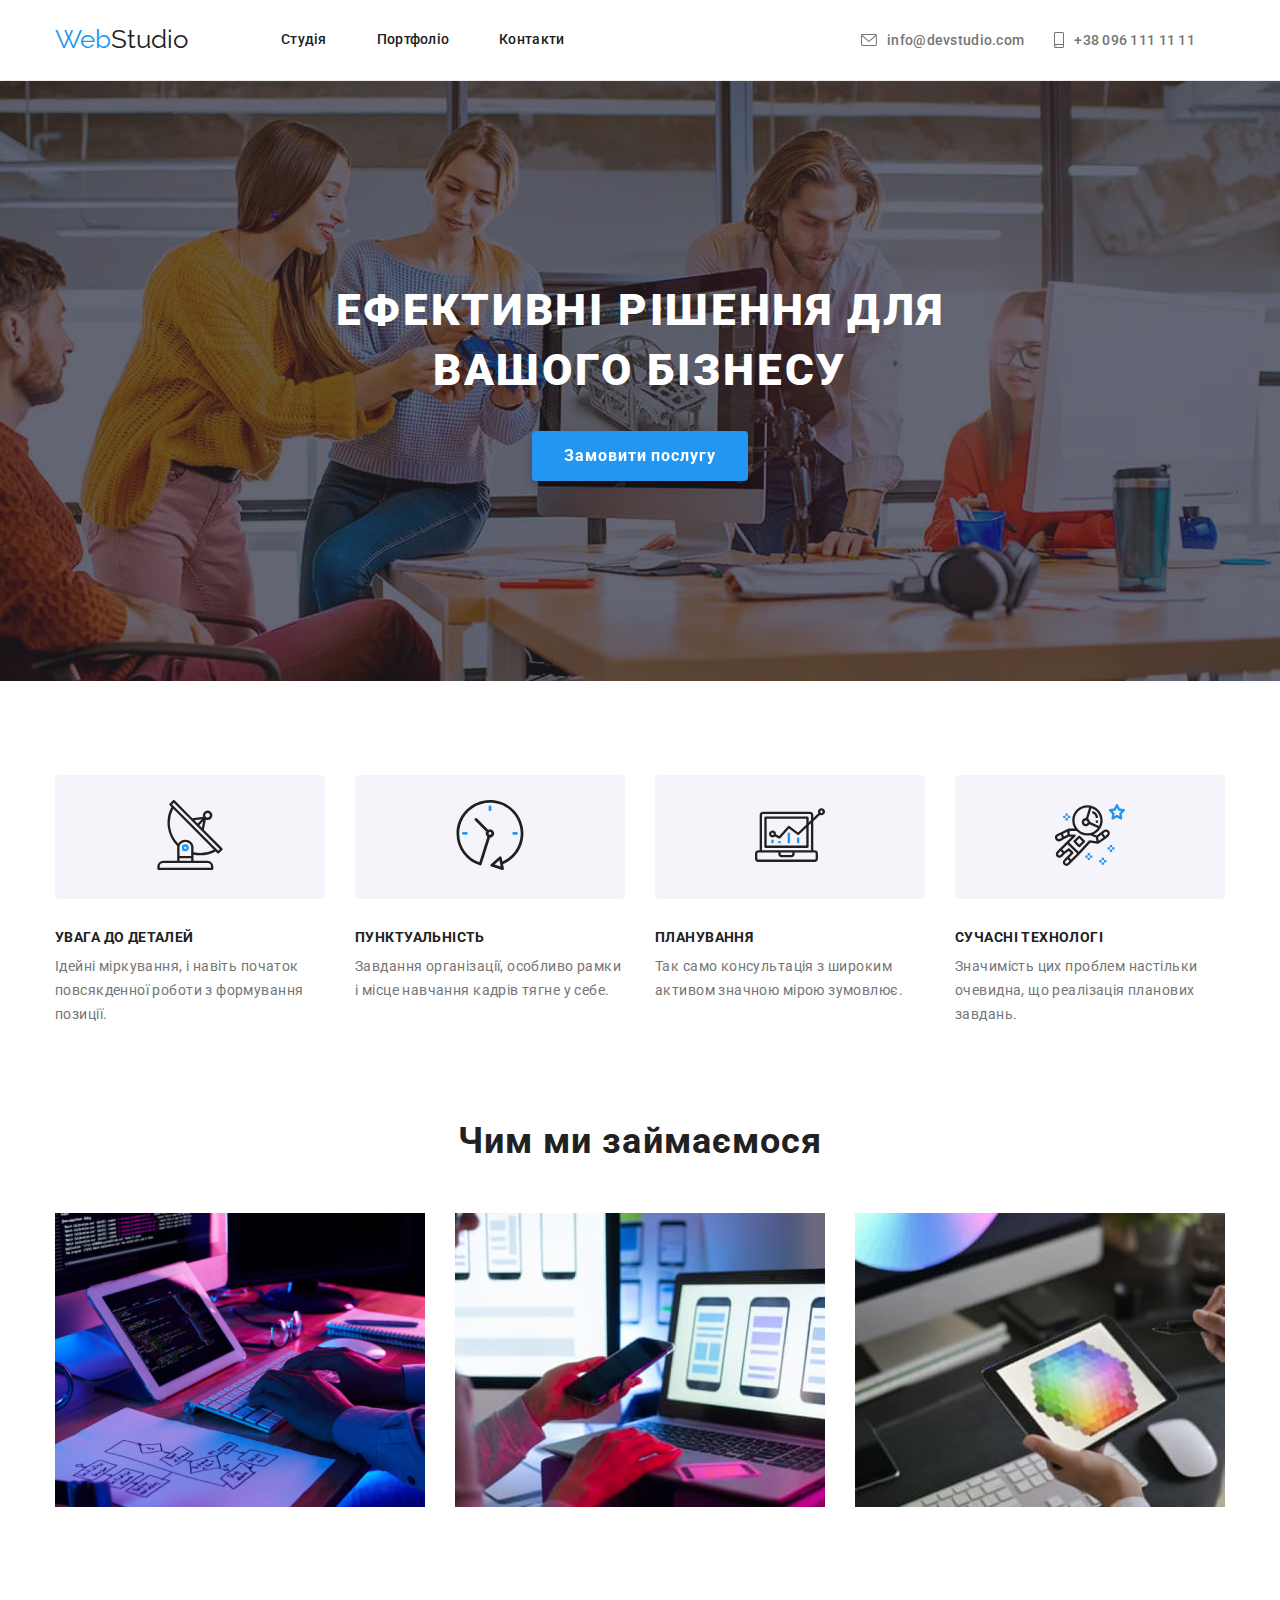
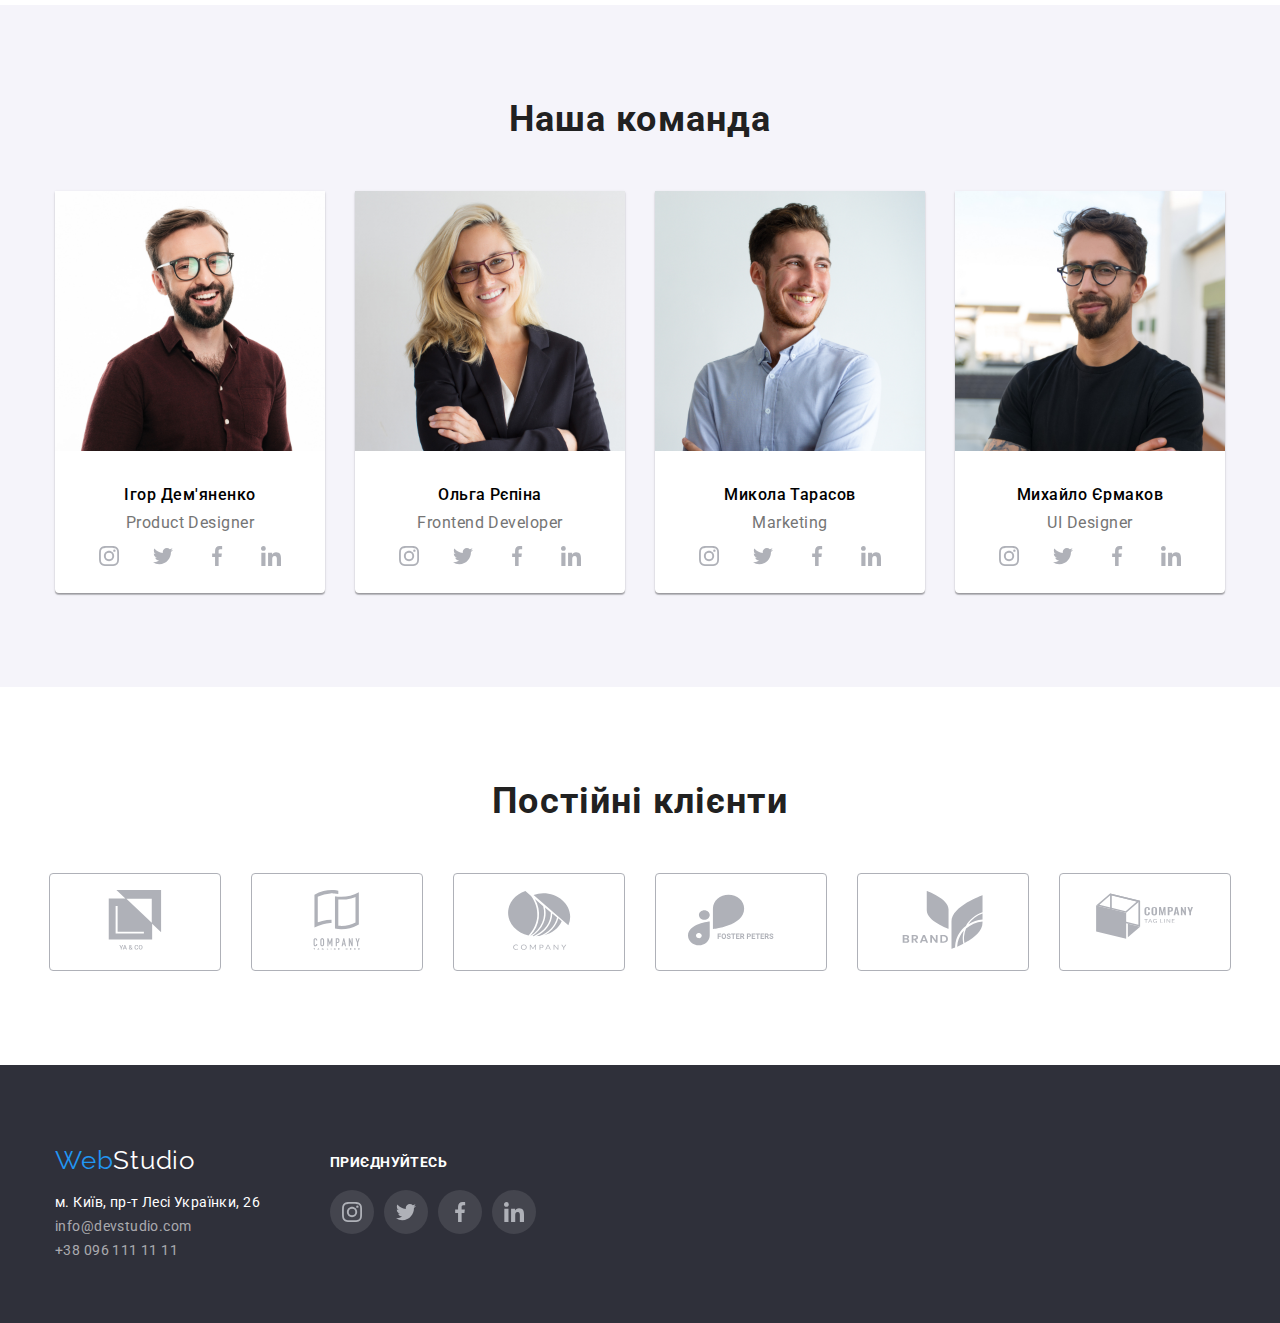
==== commit 25a49812: "готове дз" ====
--- a/index.html
+++ b/index.html
@@ -1,370 +1,363 @@
 <!DOCTYPE html>
 <html lang="uk">
-  <head>
-    <meta charset="UTF-8" />
-    <meta http-equiv="X-UA-Compatible" content="IE=edge" />
-    <meta name="viewport" content="width=device-width, initial-scale=1.0" />
-    <title>Студія</title>
-    <link
-      rel="stylesheet"
-      href="https://cdnjs.cloudflare.com/ajax/libs/modern-normalize/1.1.0/modern-normalize.min.css"
-    />
-    <link rel="stylesheet" href="./CSS/styles.css" />
-    <link
-      href="https://fonts.googleapis.com/css2?family=Raleway:wght@700&family=Roboto:wght@400;500;700;900&display=swap"
-      rel="stylesheet"
-    />
-  </head>
-  <body class="body">
-    <header class="header">
-      <div class="container">
-        <section class="header-section">
-          <!--  -->
-          <a href="/" class="header-logo"> <span class="header-logo-web">Web</span>Studio </a>
-          <nav class="header-position">
-            <ul class="header-nav">
-              <li>
-                <a href="#" class="header-nav-link">Студія</a>
-              </li>
-              <li>
-                <a href="./portfolio.html" class="header-nav-link">Портфоліо</a>
-              </li>
-              <li>
-                <a href="#" class="header-nav-link">Контакти</a>
-              </li>
-            </ul>
-          </nav>
-          <ul class="header-contacts">
-            <li class="header-contacts-img">
-              <span class="header-contacts-span">
-                <svg width="16" height="12" class="header-contacts-svg">
-                  <use href="./images/icons.svg#icon-envelope"></use>
-                </svg>
-                <a href="mailto:info@devstudio.com" class="header-contacts-link"
-                  >info@devstudio.com</a
-                >
-              </span>
+
+<head>
+  <meta charset="UTF-8" />
+  <meta http-equiv="X-UA-Compatible" content="IE=edge" />
+  <meta name="viewport" content="width=device-width, initial-scale=1.0" />
+  <title>Студія</title>
+  <link rel="stylesheet"
+    href="https://cdnjs.cloudflare.com/ajax/libs/modern-normalize/1.1.0/modern-normalize.min.css" />
+  <link rel="stylesheet" href="./CSS/styles.css" />
+  <link href="https://fonts.googleapis.com/css2?family=Raleway:wght@700&family=Roboto:wght@400;500;700;900&display=swap"
+    rel="stylesheet" />
+</head>
+
+<body class="body">
+  <header class="header">
+    <div class="container">
+      <section class="header-section">
+        <!--  -->
+        <a href="/" class="header-logo"> <span class="header-logo-web">Web</span>Studio </a>
+        <nav class="header-position">
+          <ul class="header-nav">
+            <li>
+              <a href="#" class="header-nav-link">Студія</a>
             </li>
-            <li class="header-contacts-img">
-              <span class="header-contacts-span">
-                <svg width="10" height="16" class="header-contacts-svg">
-                  <use href="./images/icons.svg#icon-smartphone"></use>
-                </svg>
-              </span>
-              <a href="tel:+380961111111" class="header-contacts-link">+38 096 111 11 11</a>
+            <li>
+              <a href="./portfolio.html" class="header-nav-link">Портфоліо</a>
+            </li>
+            <li>
+              <a href="#" class="header-nav-link">Контакти</a>
             </li>
           </ul>
-        </section>
-      </div>
-    </header>
-    <main>
-      <section class="main-title">
-        <div class="container">
-          <h1 class="title-h">Ефективні рішення для вашого бізнесу</h1>
-          <button type="button" class="main-title-button">Замовити послугу</button>
-        </div>
+        </nav>
+        <ul class="header-contacts">
+          <li class="header-contacts-img">
+            <a href="mailto:info@devstudio.com" class="header-contacts-link">
+              <svg width="16" height="12" class="header-contacts-svg">
+                <use href="./images/icons.svg#icon-envelope"></use>
+              </svg>
+              info@devstudio.com
+            </a>
+          </li>
+          <li class="header-contacts-img">
+            <a href="tel:+380961111111" class="header-contacts-link">
+              <svg width="10" height="16" class="header-contacts-svg">
+                <use href="./images/icons.svg#icon-smartphone"></use>
+              </svg>
+              +38 096 111 11 11</a>
+          </li>
+        </ul>
       </section>
-
-      <section class="main-benefits section">
-        <div class="container">
-          <h2 class="visually-hidden">Наші переваги</h2>
-          <ul class="main-benefits-list">
-            <li>
-              <div class="benefits-icons">
-                <svg width="70" height="70">
-                  <use href="./images/icons.svg#icon-antenna"></use>
-                </svg>
-              </div>
-              <h3 class="main-benefits-title">УВАГА ДО ДЕТАЛЕЙ</h3>
-              <p class="main-benefits-title-paragraph">
-                Iдейні міркування, і навіть початок повсякденної роботи з формування позиції.
-              </p>
-            </li>
-            <li>
-              <div class="benefits-icons">
-                <svg width="70" height="70">
-                  <use href="./images/icons.svg#icon-clock"></use>
-                </svg>
-              </div>
-              <h3 class="main-benefits-title">ПУНКТУАЛЬНІСТЬ</h3>
-              <p class="main-benefits-title-paragraph">
-                Завдання організації, особливо рамки і місце навчання кадрів тягне у себе.
-              </p>
-            </li>
-            <li>
-              <div class="benefits-icons">
-                <svg width="70" height="70">
-                  <use href="./images/icons.svg#icon-diagram"></use>
-                </svg>
-              </div>
-              <h3 class="main-benefits-title">ПЛАНУВАННЯ</h3>
-              <p class="main-benefits-title-paragraph">
-                Так само консультація з широким активом значною мірою зумовлює.
-              </p>
-            </li>
-            <li>
-              <div class="benefits-icons">
-                <svg width="70" height="70">
-                  <use href="./images/icons.svg#icon-astronaut"></use>
-                </svg>
-              </div>
-              <h3 class="main-benefits-title">СУЧАСНІ ТЕХНОЛОГІ</h3>
-              <p class="main-benefits-title-paragraph">
-                Значимість цих проблем настільки очевидна, що реалізація планових завдань.
-              </p>
-            </li>
-          </ul>
-        </div>
-      </section>
-      <section class="section we-do">
-        <div class="container">
-          <h2 class="section-h">Чим ми займаємося</h2>
-          <ul class="main-list">
-            <li><img src="images/box1(1).jpg" alt="пише код" width="370" /></li>
-            <li><img src="images/box2.jpg" alt="дивиться в телефон" width="370" /></li>
-            <li><img src="images/box3.jpg" alt="тримає планшет" width="370" /></li>
-          </ul>
-        </div>
-      </section>
-      <section class="section main-team">
-        <div class="container">
-          <h2 class="section-h">Наша команда</h2>
-          <ul class="main-list">
-            <li class="team-list-box">
-              <img src="images/igor.jpg" alt="igor" width="270" />
-              <h3 class="main-team-name">Ігор Дем'яненко</h3>
-              <p class="main-team-position">Product Designer</p>
-              <div class="main-team-social">
-                <div>
-                  <a href="#" class="main-team-container">
-                    <svg width="20" height="20">
-                      <use href="./images/icons.svg#icon-instagram" class="team-icon"></use>
-                    </svg>
-                  </a>
-                </div>
-                <div>
-                  <a href="#" class="main-team-container">
-                    <svg width="20" height="20">
-                      <use href="./images/icons.svg#icon-twitter" class="team-icon"></use>
-                    </svg>
-                  </a>
-                </div>
-                <div>
-                  <a href="#" class="main-team-container">
-                    <svg width="20" height="20">
-                      <use href="./images/icons.svg#icon-facebook" class="team-icon"></use>
-                    </svg>
-                  </a>
-                </div>
-                <div>
-                  <a href="#" class="main-team-container">
-                    <svg width="20" height="20">
-                      <use href="./images/icons.svg#icon-linkedin" class="team-icon"></use>
-                    </svg>
-                  </a>
-                </div>
-              </div>
-            </li>
-            <li class="team-list-box">
-              <img src="images/olga.jpg" alt="olga" width="270" />
-              <h3 class="main-team-name">Ольга Рєпіна</h3>
-              <p class="main-team-position">Frontend Developer</p>
-              <div class="main-team-social">
-                <div>
-                  <a href="#" class="main-team-container">
-                    <svg width="20" height="20">
-                      <use href="./images/icons.svg#icon-instagram" class="team-icon"></use>
-                    </svg>
-                  </a>
-                </div>
-                <div>
-                  <a href="#" class="main-team-container">
-                    <svg width="20" height="20">
-                      <use href="./images/icons.svg#icon-twitter" class="team-icon"></use>
-                    </svg>
-                  </a>
-                </div>
-                <div>
-                  <a href="#" class="main-team-container">
-                    <svg width="20" height="20">
-                      <use href="./images/icons.svg#icon-facebook" class="team-icon"></use>
-                    </svg>
-                  </a>
-                </div>
-                <div>
-                  <a href="#" class="main-team-container">
-                    <svg width="20" height="20">
-                      <use href="./images/icons.svg#icon-linkedin" class="team-icon"></use>
-                    </svg>
-                  </a>
-                </div>
-              </div>
-            </li>
-            <li class="team-list-box">
-              <img src="images/mukola.jpg" alt="mukola" width="270" />
-              <h3 class="main-team-name">Микола Тарасов</h3>
-              <p class="main-team-position">Marketing</p>
-              <div class="main-team-social">
-                <div>
-                  <a href="#" class="main-team-container">
-                    <svg width="20" height="20">
-                      <use href="./images/icons.svg#icon-instagram" class="team-icon"></use>
-                    </svg>
-                  </a>
-                </div>
-                <div>
-                  <a href="#" class="main-team-container">
-                    <svg width="20" height="20">
-                      <use href="./images/icons.svg#icon-twitter" class="team-icon"></use>
-                    </svg>
-                  </a>
-                </div>
-                <div>
-                  <a href="#" class="main-team-container">
-                    <svg width="20" height="20">
-                      <use href="./images/icons.svg#icon-facebook" class="team-icon"></use>
-                    </svg>
-                  </a>
-                </div>
-                <div>
-                  <a href="#" class="main-team-container">
-                    <svg width="20" height="20">
-                      <use href="./images/icons.svg#icon-linkedin" class="team-icon"></use>
-                    </svg>
-                  </a>
-                </div>
-              </div>
-            </li>
-            <li class="team-list-box">
-              <img src="images/misha.jpg" alt="misha" width="270" />
-              <h3 class="main-team-name">Михайло Єрмаков</h3>
-              <p class="main-team-position">UI Designer</p>
-              <div class="main-team-social">
-                <div>
-                  <a href="#" class="main-team-container">
-                    <svg width="20" height="20">
-                      <use href="./images/icons.svg#icon-instagram" class="team-icon"></use>
-                    </svg>
-                  </a>
-                </div>
-                <div>
-                  <a href="#" class="main-team-container">
-                    <svg width="20" height="20">
-                      <use href="./images/icons.svg#icon-twitter" class="team-icon"></use>
-                    </svg>
-                  </a>
-                </div>
-                <div>
-                  <a href="#" class="main-team-container">
-                    <svg width="20" height="20">
-                      <use href="./images/icons.svg#icon-facebook" class="team-icon"></use>
-                    </svg>
-                  </a>
-                </div>
-                <div>
-                  <a href="#" class="main-team-container">
-                    <svg width="20" height="20">
-                      <use href="./images/icons.svg#icon-linkedin" class="team-icon"></use>
-                    </svg>
-                  </a>
-                </div>
-              </div>
-            </li>
-          </ul>
-        </div>
-      </section>
-      <section class="section">
-        <div class="container">
-          <h2 class="section-h">Постійні клієнти</h2>
-          <ul class="logo-icon">
-            <li class="logo-border">
-              <svg width="106" height="60">
-                <use href="./images/icons.svg#icon-yaco"></use>
-              </svg>
-            </li>
-            <li class="logo-border">
-              <svg width="106" height="60">
-                <use href="./images/icons.svg#icon-tagline"></use>
-              </svg>
-            </li>
-            <li class="logo-border">
-              <svg width="106" height="60">
-                <use href="./images/icons.svg#icon-company"></use>
-              </svg>
-            </li>
-            <li class="logo-border">
-              <svg width="106" height="60">
-                <use href="./images/icons.svg#icon-foster"></use>
-              </svg>
-            </li>
-            <li class="logo-border">
-              <svg width="106" height="60">
-                <use href="./images/icons.svg#icon-brand"></use>
-              </svg>
-            </li>
-            <li class="logo-border">
-              <svg width="106" height="60">
-                <use href="./images/icons.svg#icon-company-tag"></use>
-              </svg>
-            </li>
-          </ul>
-        </div>
-      </section>
-    </main>
-
-    <footer class="footer">
-      <div class="container container-footer">
-
-        <address class="footer-address">
-          <a href="/" class="footer-link"> <span class="footer-web">Web</span>Studio </a>
-          <ul class="footer-list">
-            <li>
-              <a href="https://goo.gl/maps/Bems6BewsbCnmsFR9" class="footer-list-adres"
-                >м. Київ, пр-т Лесі Українки, 26</a
-              >
-            </li>
-            <li>
-              <a href="mailto:info@devstudio.com" class="footer-list-contacts"
-                >info@devstudio.com</a
-              >
-            </li>
-            <li><a href="tel:+380961111111" class="footer-list-contacts">+38 096 111 11 11</a></li>
-          </ul>
-        </address>
-        <section>
-          <h3 class="footer-title">приєднуйтесь</h3>
-          <div class="footer-social">
-          <div>
+    </div>
+  </header>
+  <main>
+    <section class="main-title">
+      <div class="container">
+        <h1 class="title-h">Ефективні рішення для вашого бізнесу</h1>
+        <button type="button" class="main-title-button">Замовити послугу</button>
+      </div>
+    </section>
+
+    <section class="main-benefits section">
+      <div class="container">
+        <h2 class="visually-hidden">Наші переваги</h2>
+        <ul class="main-benefits-list">
+          <li>
+            <div class="benefits-icons">
+              <svg width="70" height="70">
+                <use href="./images/icons.svg#icon-antenna"></use>
+              </svg>
+            </div>
+            <h3 class="main-benefits-title">УВАГА ДО ДЕТАЛЕЙ</h3>
+            <p class="main-benefits-title-paragraph">
+              Iдейні міркування, і навіть початок повсякденної роботи з формування позиції.
+            </p>
+          </li>
+          <li>
+            <div class="benefits-icons">
+              <svg width="70" height="70">
+                <use href="./images/icons.svg#icon-clock"></use>
+              </svg>
+            </div>
+            <h3 class="main-benefits-title">ПУНКТУАЛЬНІСТЬ</h3>
+            <p class="main-benefits-title-paragraph">
+              Завдання організації, особливо рамки і місце навчання кадрів тягне у себе.
+            </p>
+          </li>
+          <li>
+            <div class="benefits-icons">
+              <svg width="70" height="70">
+                <use href="./images/icons.svg#icon-diagram"></use>
+              </svg>
+            </div>
+            <h3 class="main-benefits-title">ПЛАНУВАННЯ</h3>
+            <p class="main-benefits-title-paragraph">
+              Так само консультація з широким активом значною мірою зумовлює.
+            </p>
+          </li>
+          <li>
+            <div class="benefits-icons">
+              <svg width="70" height="70">
+                <use href="./images/icons.svg#icon-astronaut"></use>
+              </svg>
+            </div>
+            <h3 class="main-benefits-title">СУЧАСНІ ТЕХНОЛОГІ</h3>
+            <p class="main-benefits-title-paragraph">
+              Значимість цих проблем настільки очевидна, що реалізація планових завдань.
+            </p>
+          </li>
+        </ul>
+      </div>
+    </section>
+    <section class="section we-do">
+      <div class="container">
+        <h2 class="section-h">Чим ми займаємося</h2>
+        <ul class="main-list">
+          <li><img src="images/box1(1).jpg" alt="пише код" width="370" /></li>
+          <li><img src="images/box2.jpg" alt="дивиться в телефон" width="370" /></li>
+          <li><img src="images/box3.jpg" alt="тримає планшет" width="370" /></li>
+        </ul>
+      </div>
+    </section>
+    <section class="section main-team">
+      <div class="container">
+        <h2 class="section-h">Наша команда</h2>
+        <ul class="main-list">
+          <li class="team-list-box">
+            <img src="images/igor.jpg" alt="igor" width="270" />
+            <h3 class="main-team-name">Ігор Дем'яненко</h3>
+            <p class="main-team-position">Product Designer</p>
+            <div class="main-team-social">
+              <div>
+                <a href="#" class="main-team-container">
+                  <svg width="20" height="20">
+                    <use href="./images/icons.svg#icon-instagram" class="team-icon"></use>
+                  </svg>
+                </a>
+              </div>
+              <div>
+                <a href="#" class="main-team-container">
+                  <svg width="20" height="20">
+                    <use href="./images/icons.svg#icon-twitter" class="team-icon"></use>
+                  </svg>
+                </a>
+              </div>
+              <div>
+                <a href="#" class="main-team-container">
+                  <svg width="20" height="20">
+                    <use href="./images/icons.svg#icon-facebook" class="team-icon"></use>
+                  </svg>
+                </a>
+              </div>
+              <div>
+                <a href="#" class="main-team-container">
+                  <svg width="20" height="20">
+                    <use href="./images/icons.svg#icon-linkedin" class="team-icon"></use>
+                  </svg>
+                </a>
+              </div>
+            </div>
+          </li>
+          <li class="team-list-box">
+            <img src="images/olga.jpg" alt="olga" width="270" />
+            <h3 class="main-team-name">Ольга Рєпіна</h3>
+            <p class="main-team-position">Frontend Developer</p>
+            <div class="main-team-social">
+              <div>
+                <a href="#" class="main-team-container">
+                  <svg width="20" height="20">
+                    <use href="./images/icons.svg#icon-instagram" class="team-icon"></use>
+                  </svg>
+                </a>
+              </div>
+              <div>
+                <a href="#" class="main-team-container">
+                  <svg width="20" height="20">
+                    <use href="./images/icons.svg#icon-twitter" class="team-icon"></use>
+                  </svg>
+                </a>
+              </div>
+              <div>
+                <a href="#" class="main-team-container">
+                  <svg width="20" height="20">
+                    <use href="./images/icons.svg#icon-facebook" class="team-icon"></use>
+                  </svg>
+                </a>
+              </div>
+              <div>
+                <a href="#" class="main-team-container">
+                  <svg width="20" height="20">
+                    <use href="./images/icons.svg#icon-linkedin" class="team-icon"></use>
+                  </svg>
+                </a>
+              </div>
+            </div>
+          </li>
+          <li class="team-list-box">
+            <img src="images/mukola.jpg" alt="mukola" width="270" />
+            <h3 class="main-team-name">Микола Тарасов</h3>
+            <p class="main-team-position">Marketing</p>
+            <div class="main-team-social">
+              <div>
+                <a href="#" class="main-team-container">
+                  <svg width="20" height="20">
+                    <use href="./images/icons.svg#icon-instagram" class="team-icon"></use>
+                  </svg>
+                </a>
+              </div>
+              <div>
+                <a href="#" class="main-team-container">
+                  <svg width="20" height="20">
+                    <use href="./images/icons.svg#icon-twitter" class="team-icon"></use>
+                  </svg>
+                </a>
+              </div>
+              <div>
+                <a href="#" class="main-team-container">
+                  <svg width="20" height="20">
+                    <use href="./images/icons.svg#icon-facebook" class="team-icon"></use>
+                  </svg>
+                </a>
+              </div>
+              <div>
+                <a href="#" class="main-team-container">
+                  <svg width="20" height="20">
+                    <use href="./images/icons.svg#icon-linkedin" class="team-icon"></use>
+                  </svg>
+                </a>
+              </div>
+            </div>
+          </li>
+          <li class="team-list-box">
+            <img src="images/misha.jpg" alt="misha" width="270" />
+            <h3 class="main-team-name">Михайло Єрмаков</h3>
+            <p class="main-team-position">UI Designer</p>
+            <div class="main-team-social">
+              <div>
+                <a href="#" class="main-team-container">
+                  <svg width="20" height="20">
+                    <use href="./images/icons.svg#icon-instagram" class="team-icon"></use>
+                  </svg>
+                </a>
+              </div>
+              <div>
+                <a href="#" class="main-team-container">
+                  <svg width="20" height="20">
+                    <use href="./images/icons.svg#icon-twitter" class="team-icon"></use>
+                  </svg>
+                </a>
+              </div>
+              <div>
+                <a href="#" class="main-team-container">
+                  <svg width="20" height="20">
+                    <use href="./images/icons.svg#icon-facebook" class="team-icon"></use>
+                  </svg>
+                </a>
+              </div>
+              <div>
+                <a href="#" class="main-team-container">
+                  <svg width="20" height="20">
+                    <use href="./images/icons.svg#icon-linkedin" class="team-icon"></use>
+                  </svg>
+                </a>
+              </div>
+            </div>
+          </li>
+        </ul>
+      </div>
+    </section>
+    <section class="section">
+      <div class="container">
+        <h2 class="section-h">Постійні клієнти</h2>
+        <ul class="logo-icon">
+          <li class="logo-border">
+            <svg width="106" height="60">
+              <use href="./images/icons.svg#icon-yaco"></use>
+            </svg>
+          </li>
+          <li class="logo-border">
+            <svg width="106" height="60">
+              <use href="./images/icons.svg#icon-tagline"></use>
+            </svg>
+          </li>
+          <li class="logo-border">
+            <svg width="106" height="60">
+              <use href="./images/icons.svg#icon-company"></use>
+            </svg>
+          </li>
+          <li class="logo-border">
+            <svg width="106" height="60">
+              <use href="./images/icons.svg#icon-foster"></use>
+            </svg>
+          </li>
+          <li class="logo-border">
+            <svg width="106" height="60">
+              <use href="./images/icons.svg#icon-brand"></use>
+            </svg>
+          </li>
+          <li class="logo-border">
+            <svg width="106" height="60">
+              <use href="./images/icons.svg#icon-company-tag"></use>
+            </svg>
+          </li>
+        </ul>
+      </div>
+    </section>
+  </main>
+
+  <footer class="footer">
+    <div class="container container-footer">
+
+      <address class="footer-address">
+        <a href="/" class="footer-link"> <span class="footer-web">Web</span>Studio </a>
+        <ul class="footer-list">
+          <li>
+            <a href="https://goo.gl/maps/Bems6BewsbCnmsFR9" class="footer-list-adres">м. Київ, пр-т Лесі Українки,
+              26</a>
+          </li>
+          <li>
+            <a href="mailto:info@devstudio.com" class="footer-list-contacts">info@devstudio.com</a>
+          </li>
+          <li><a href="tel:+380961111111" class="footer-list-contacts">+38 096 111 11 11</a></li>
+        </ul>
+      </address>
+      <div>
+        <h3 class="footer-title">приєднуйтесь</h3>
+        <ul class="footer-social">
+          <li>
             <a href="#" class="footer-container">
               <svg width="20" height="20">
                 <use href="./images/icons.svg#icon-instagram" class="team-icon"></use>
               </svg>
             </a>
-          </div>
-          <div>
+          </li>
+          <li>
             <a href="#" class="footer-container">
               <svg width="20" height="20">
                 <use href="./images/icons.svg#icon-twitter" class="team-icon"></use>
               </svg>
             </a>
-          </div>
-          <div>
+          </li>
+          <li>
             <a href="#" class="footer-container"">
-              <svg width="20" height="20">
-                <use href="./images/icons.svg#icon-facebook" class="team-icon"></use>
-              </svg>
-            </a>
-          </div>
-          <div>
+              <svg width=" 20" height="20">
+              <use href="./images/icons.svg#icon-facebook" class="team-icon"></use>
+              </svg>
+            </a>
+          </li>
+          <li>
             <a href="#" class="footer-container">
               <svg width="20" height="20">
                 <use href="./images/icons.svg#icon-linkedin" class="team-icon"></use>
               </svg>
             </a>
-          </div>
+          </li>
         </div>
       </div>
-      </section>
-    </footer>
-  </body>
-</html>
+
+  </footer>
+</body>
+
+</html>--- a/CSS/styles.css
+++ b/CSS/styles.css
@@ -57,10 +57,13 @@
 .header-nav li {
   margin-right: 50px;
 }
-
+/* .header-contacts-svg:hover, */
 .header-nav-link:hover,
 .header-contacts-link:hover {
   color: var(--blue-color);
+}
+.header-contacts-link:hover .header-contacts-svg{
+  fill: var(--blue-color);
 }
 
 .header-logo-web {
@@ -94,22 +97,21 @@
   display: flex;
   margin: 0 0 0 auto;
 }
-.header-contacts-span {
-  display: flex;
-  align-items: center;
-  justify-content: center;
-}
+
 .header-contacts-svg {
   margin-right: 10px;
   fill: var(--gray-color);
-}
+  
+}
+
 .header-contacts-img {
   display: flex;
   align-items: center;
   justify-content: center;
 }
 .header-contacts-link {
-  display: block;
+  display: flex;
+  align-items: center;
   padding-right: 30px;
   text-decoration: none;
   font-size: 14px;
@@ -121,6 +123,8 @@
 /* MAIN*/
 
 .main-title {
+  max-width: 1600px;
+  margin: 0 auto;
   padding-top: 200px;
   padding-bottom: 200px;
   background-color: var(--title-color);
@@ -302,9 +306,10 @@
  
 }
 .footer-link {
+  display:block;
   font-style: normal;
   list-style: none;
-  padding-bottom: 20px;
+  margin-bottom: 15px;
   text-decoration: none;
   font-family: var(--type-footer-logo);
   font-size: 26px;
@@ -374,6 +379,7 @@
   display: flex;
   align-items: center;
   justify-content: center;
+  gap: 10px;
 }
 .footer-title{
   margin-bottom: 20px;
@@ -406,6 +412,8 @@
 .portfolio-button-list:hover {
   color: var(--white-color);
   background-color: var(--blue-color);
+  box-shadow: 0px 3px 1px rgba(0, 0, 0, 0.1), 0px 1px 2px rgba(0, 0, 0, 0.08), 0px 2px 2px rgba(0, 0, 0, 0.12);
+border-radius: 4px;
 }
 .main-portfolio-list {
   padding-top: 34px;
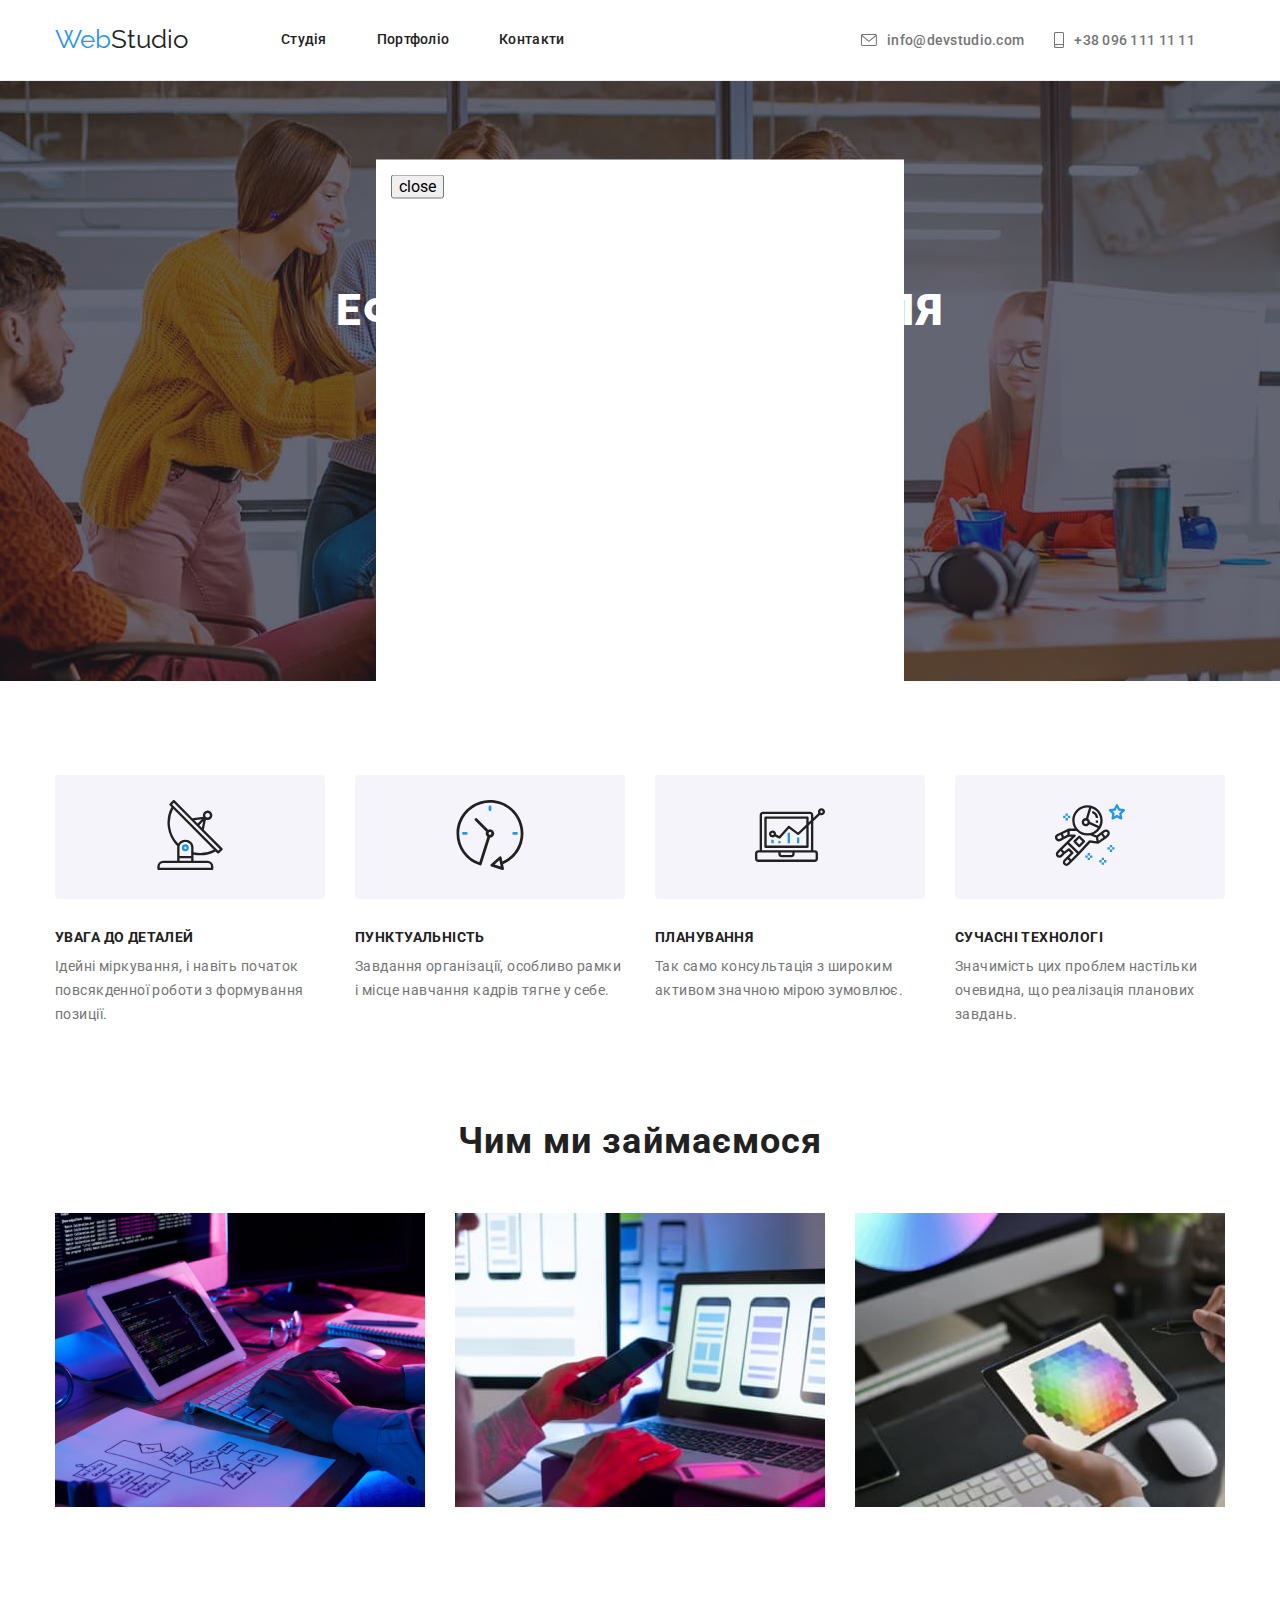
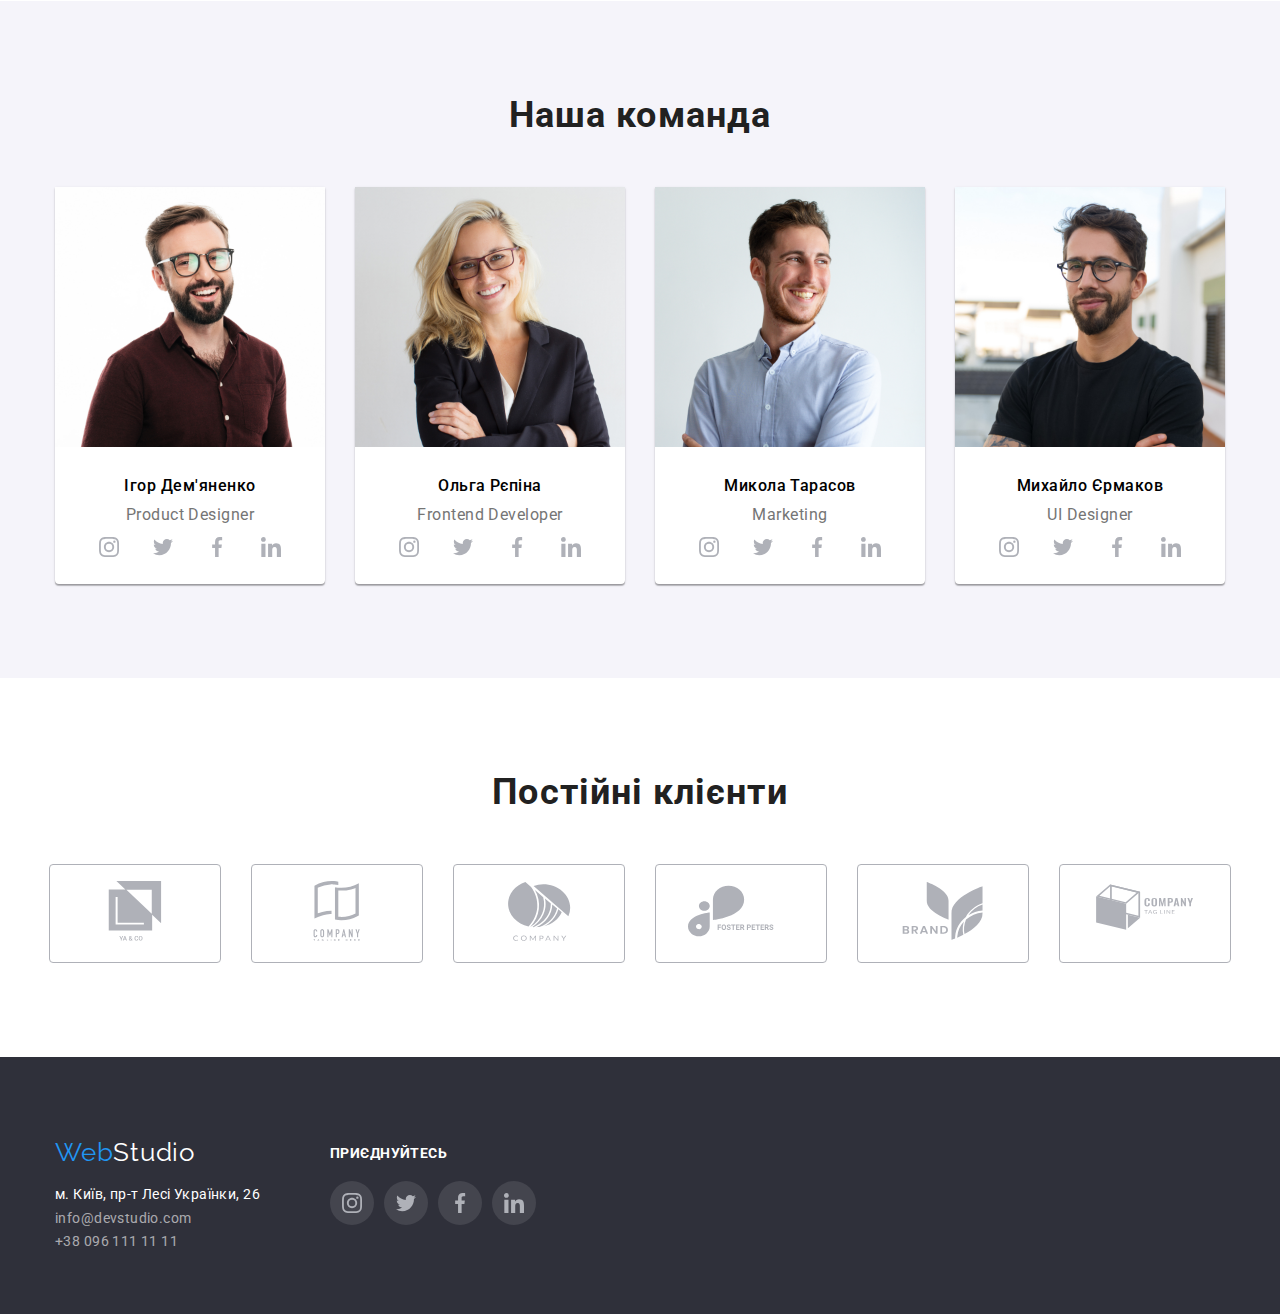
==== commit cd175d06: "новий" ====
--- a/index.html
+++ b/index.html
@@ -22,13 +22,13 @@
         <nav class="header-position">
           <ul class="header-nav">
             <li>
-              <a href="#" class="header-nav-link">Студія</a>
+              <a href="#" class="header-nav-link header-link-after">Студія</a>
             </li>
             <li>
-              <a href="./portfolio.html" class="header-nav-link">Портфоліо</a>
+              <a href="./portfolio.html" class="header-nav-link header-link-after">Портфоліо</a>
             </li>
             <li>
-              <a href="#" class="header-nav-link">Контакти</a>
+              <a href="#" class="header-nav-link header-link-after">Контакти</a>
             </li>
           </ul>
         </nav>
@@ -56,7 +56,7 @@
     <section class="main-title">
       <div class="container">
         <h1 class="title-h">Ефективні рішення для вашого бізнесу</h1>
-        <button type="button" class="main-title-button">Замовити послугу</button>
+        <button type="button" class="main-title-button" data-modal-open>Замовити послугу</button>
       </div>
     </section>
 
@@ -115,9 +115,18 @@
       <div class="container">
         <h2 class="section-h">Чим ми займаємося</h2>
         <ul class="main-list">
-          <li><img src="images/box1(1).jpg" alt="пише код" width="370" /></li>
-          <li><img src="images/box2.jpg" alt="дивиться в телефон" width="370" /></li>
-          <li><img src="images/box3.jpg" alt="тримає планшет" width="370" /></li>
+          <li class="we-do-list">
+            <img src="images/box1(1).jpg" alt="пише код" width="370" />
+            <h3 class="list-hover we-do-list">Десктопні додатки</h3>
+          </li>
+          <li class="we-do-list">
+            <img src="images/box2.jpg" alt="дивиться в телефон" width="370" />
+            <h3 class="list-hover we-do-list">Мобільні додатки</h3>
+          </li>
+          <li class="we-do-list">
+            <img src="images/box3.jpg" alt="тримає планшет" width="370" />
+            <h3 class="list-hover we-do-list">Дизайнерські рішення</h3>
+          </li>
         </ul>
       </div>
     </section>
@@ -354,10 +363,16 @@
               </svg>
             </a>
           </li>
-        </div>
-      </div>
+      </div>
+    </div>
 
   </footer>
+  <div class="backdrop is-hidden"data-modal>
+  <div class="window">
+    <button data-modal-close>close</button>
+  </div>
+  </div>
+  <script src="./js/modal.js"></script>
 </body>
 
 </html>--- a/CSS/styles.css
+++ b/CSS/styles.css
@@ -12,6 +12,7 @@
   --team-color-fon: rgba(47, 48, 58, 0.4);
   --team-icon-color:#AFB1B8;
   --footer-icon-background:rgba(255, 255, 255, 0.1);
+  --time-hover:cubic-bezier(0.4, 0, 0.2, 1);
 }
 .body {
   font-family: var(--font-family-ronoto);
@@ -50,33 +51,53 @@
 }
 
 .header-nav {
+  position: relative;
   list-style: none;
   display: flex;
   margin-left: 93px;
+  
 }
 .header-nav li {
   margin-right: 50px;
 }
-/* .header-contacts-svg:hover, */
 .header-nav-link:hover,
-.header-contacts-link:hover {
+.header-contacts-link:hover{
   color: var(--blue-color);
 }
+.header-link-after:hover::after{
+  opacity:1;
+}
+
 .header-contacts-link:hover .header-contacts-svg{
   fill: var(--blue-color);
 }
-
-.header-logo-web {
-  color: var(--blue-color);
-}
+.header-link-after::after{
+  display:block;
+  opacity: 0;
+  transition: opacity 250ms var(--time-hover);
+  position: absolute;
+  width: 100%;
+  height: 4px;
+  left: 0;
+  bottom: -1px;
+  background-color: var(--blue-color);
+  content:'';
+  border-radius: 2px;
+}
+
 
 .header-nav-link {
+  padding: 32px 0;
+  position: relative;
   font-weight: 500;
   text-decoration: none;
   font-size: 14px;
   line-height: 1.42;
   color: var(--black-color);
   letter-spacing: 0.02em;
+}
+.header-logo-web {
+  color: var(--blue-color);
 }
 
 .header-logo {
@@ -227,6 +248,36 @@
   padding-bottom: 94px;
   padding-top: 94px;
 }
+.we-do-list{
+  position: relative;
+}
+img {
+display: block;
+max-width: 100%;
+height: auto;
+}
+.list-hover{
+  width: 370px;
+  height: 70px;
+  left: 0;
+  bottom: -0;
+  font-size: 14px;
+  opacity: 0;
+  line-height: 1.142;
+  text-transform: uppercase;
+  position: absolute;
+  content:'';
+  display: flex;
+  align-items: center;
+  justify-content: center;
+  color: var(--white-color);
+  background-color: rgba(47, 48, 58, 0.8);
+  transition: opacity 250ms var(--time-hover);,
+}
+
+.list-hover:hover{
+  opacity:1;  
+} 
 .main-list {
   list-style: none;
   display: flex;
@@ -448,3 +499,34 @@
   border-right: 1px solid var(--border-color);
   padding-bottom: 24px;
 }
+
+
+
+
+ /* модальне вікно */
+
+.backdrop{
+  position: fixed;
+  top: 0;
+  left: 0;
+  width: 100%;
+  height:100%;
+  opacity: 1;
+ visibility: visible;
+}
+.backdrop .is-hidden{
+  opacity: 0;
+  pointer-events: none;
+  visibility: hidden;
+
+}
+.window{
+  position: absolute;
+  top: 50%;
+  left: 50%;
+  transform: translate(-50%, -50%);
+  min-width: 528px;
+  min-height: 581px;
+  padding: 15px;
+  background-color: var(--white-color);
+}